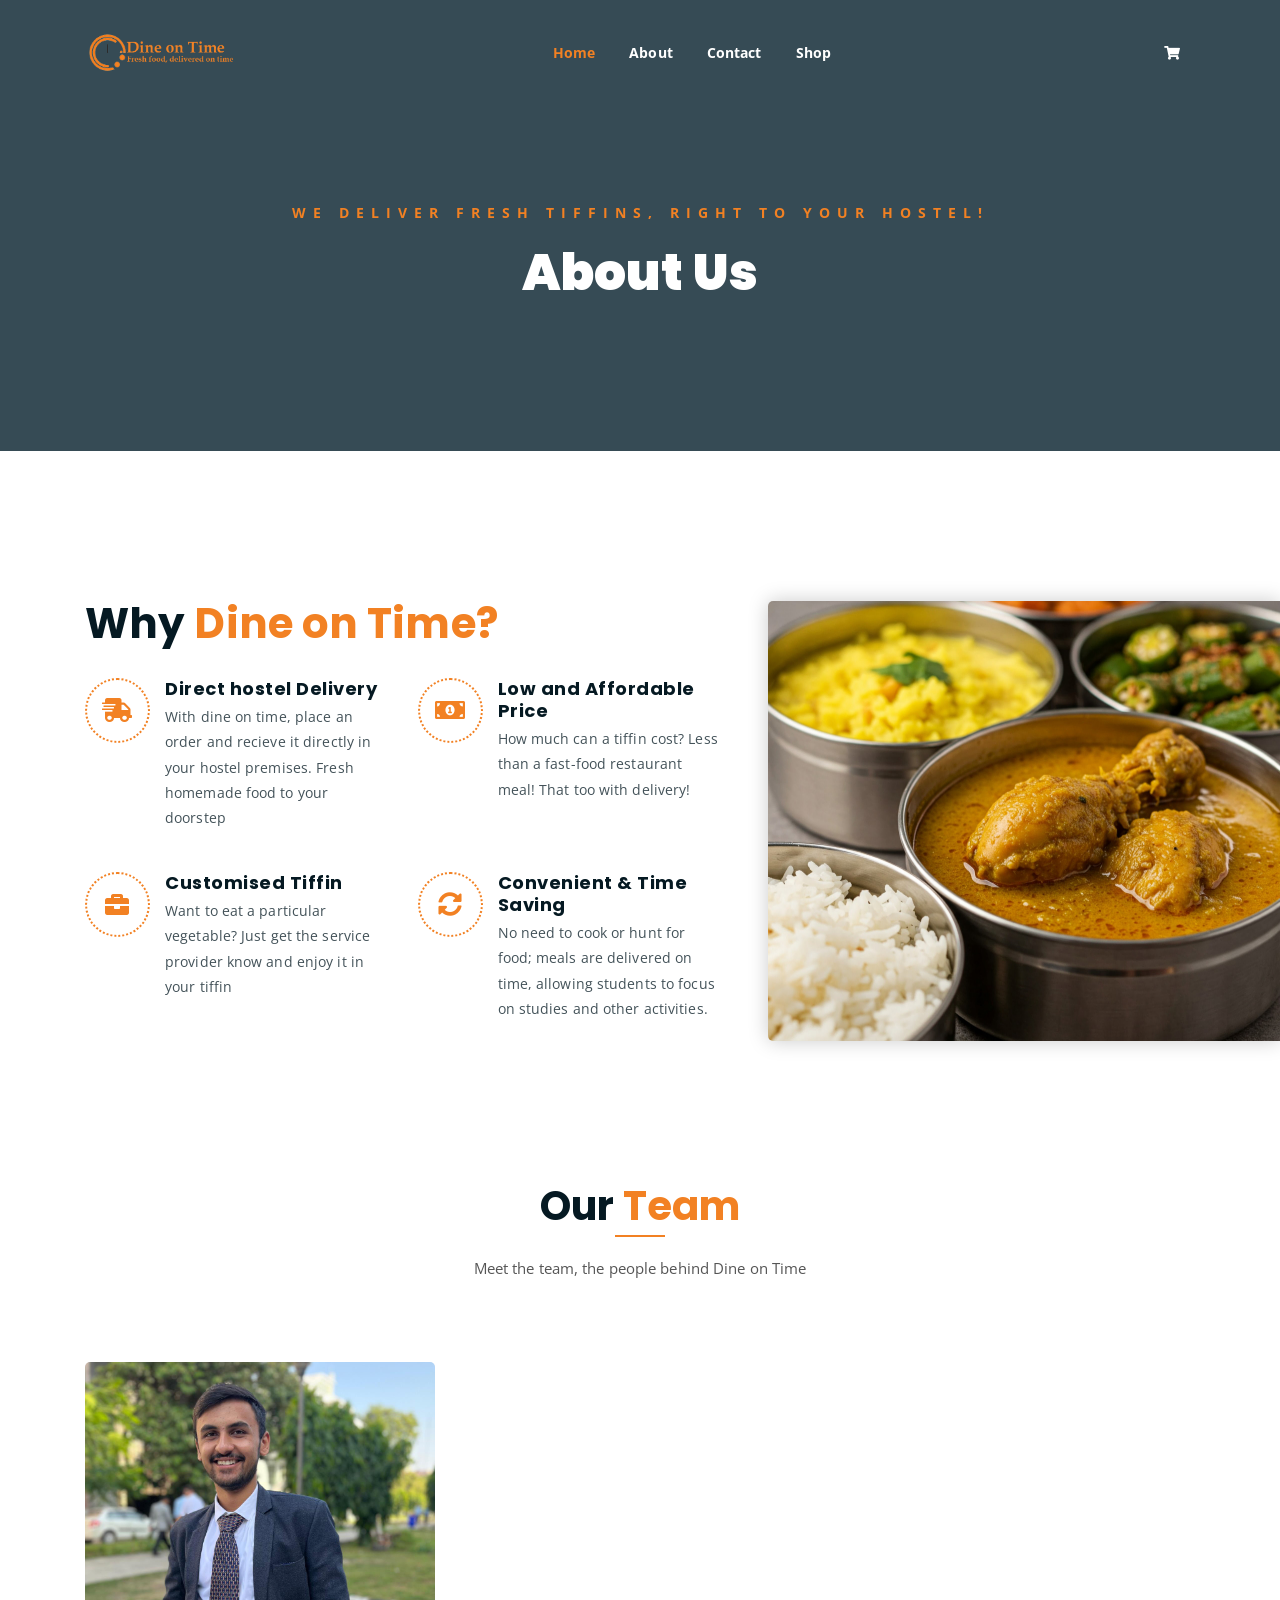
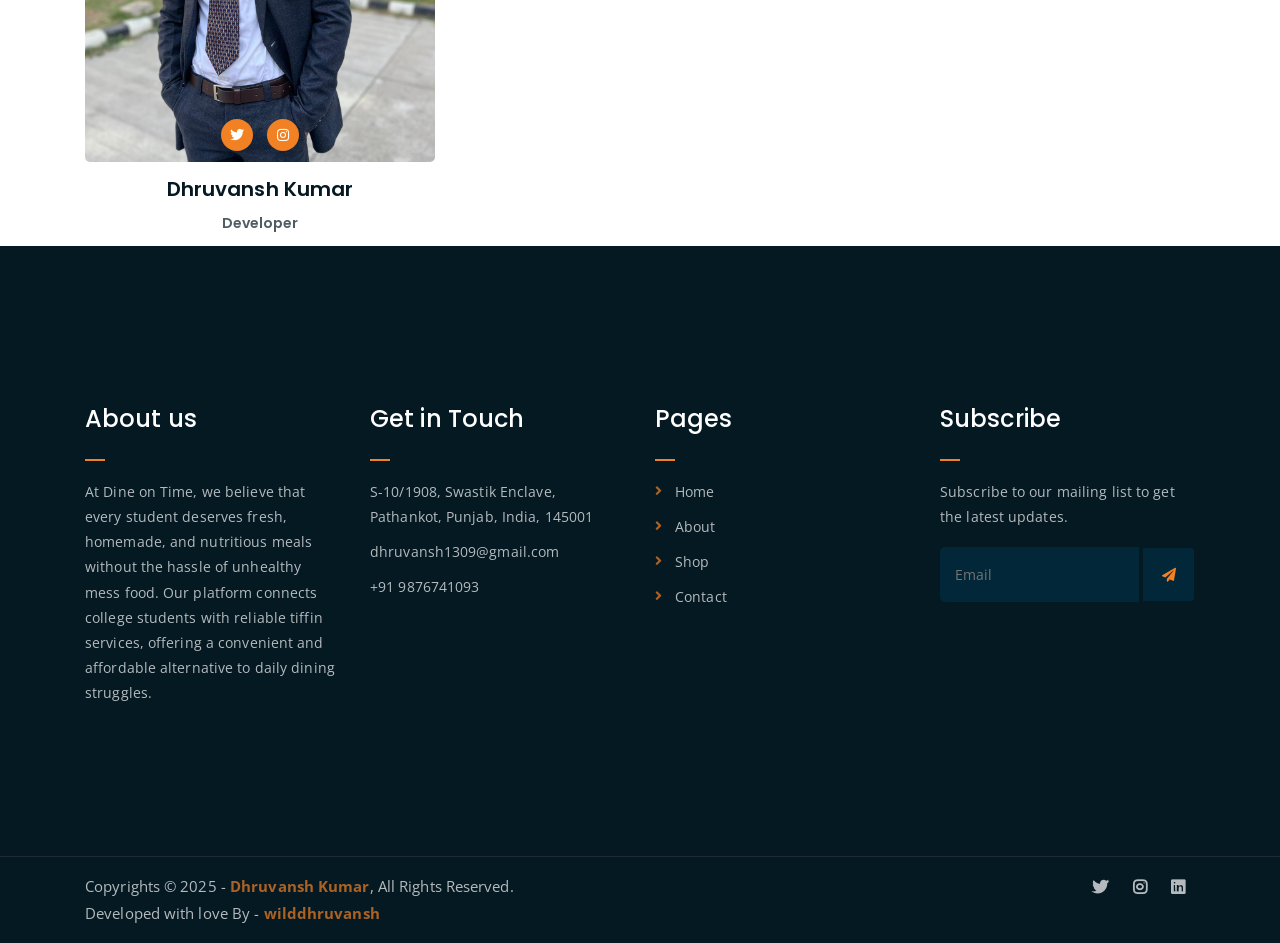
==== about.html @ bd5d07e8 "First commit" ====
<!DOCTYPE html>
<html lang="en">
<head>
	<meta charset="UTF-8">
	<meta http-equiv="X-UA-Compatible" content="IE=edge">
	<meta name="viewport" content="width=device-width, initial-scale=1">
	<meta name="description" content="Responsive Bootstrap4 Shop Template, Created by Imran Hossain from https://imransdesign.com/">

	<!-- title -->
	<title>About</title>

	<!-- favicon -->
	<link rel="shortcut icon" type="image/png" href="assets/img/LogoFavicon.png">
	<!-- google font -->
	<link href="https://fonts.googleapis.com/css?family=Open+Sans:300,400,700" rel="stylesheet">
	<link href="https://fonts.googleapis.com/css?family=Poppins:400,700&display=swap" rel="stylesheet">
	<!-- fontawesome -->
	<link rel="stylesheet" href="assets/css/all.min.css">
	<!-- bootstrap -->
	<link rel="stylesheet" href="assets/bootstrap/css/bootstrap.min.css">
	<!-- owl carousel -->
	<link rel="stylesheet" href="assets/css/owl.carousel.css">
	<!-- magnific popup -->
	<link rel="stylesheet" href="assets/css/magnific-popup.css">
	<!-- animate css -->
	<link rel="stylesheet" href="assets/css/animate.css">
	<!-- mean menu css -->
	<link rel="stylesheet" href="assets/css/meanmenu.min.css">
	<!-- main style -->
	<link rel="stylesheet" href="assets/css/main.css">
	<!-- responsive -->
	<link rel="stylesheet" href="assets/css/responsive.css">

</head>
<body>
	
	<!--PreLoader-->
    <div class="loader">
        <div class="loader-inner">
            <div class="circle"></div>
        </div>
    </div>
    <!--PreLoader Ends-->
	
	<!-- header -->
	<div class="top-header-area" id="sticker">
		<div class="container">
			<div class="row">
				<div class="col-lg-12 col-sm-12 text-center">
					<div class="main-menu-wrap">
						<!-- logo -->
						<div class="site-logo">
							<a href="index.html">
								<img src="assets/img/SmallLogo.png" alt="">
							</a>
						</div>
						<!-- logo -->

						<!-- menu start -->
						<nav class="main-menu">
							<ul>
								<li class="current-list-item"><a href="index.html">Home</a>
									<!-- <ul class="sub-menu">
										<li><a href="index.html">Static Home</a></li>
										<li><a href="index_2.html">Slider Home</a></li>
									</ul> -->
								</li>
								<li><a href="about.html">About</a></li>
								<!-- <li><a href="#">Pages</a>
									<ul class="sub-menu">
										<li><a href="404.html">404 page</a></li>
										<li><a href="about.html">About</a></li>
										<li><a href="cart.html">Cart</a></li>
										<li><a href="checkout.html">Check Out</a></li>
										<li><a href="contact.html">Contact</a></li>
										<li><a href="news.html">News</a></li>
										<li><a href="shop.html">Shop</a></li>
									</ul>
								</li> -->
								<!-- <li><a href="news.html">Services</a>
									<ul class="sub-menu">
										<li><a href="news.html">News</a></li>
										<li><a href="single-news.html">Single News</a></li>
									</ul>
								</li> -->
								<li><a href="contact.html">Contact</a></li>
								<li><a href="shop.html">Shop</a>
									<ul class="sub-menu">
										<li><a href="shop.html">Shop</a></li>
										<li><a href="checkout.html">Check Out</a></li>
										<li><a href="single-product.html">Single Product</a></li>
										<li><a href="cart.html">Cart</a></li>
									</ul>
								</li>
								<li>
									<div class="header-icons">
										<a class="shopping-cart" href="cart.html"><i class="fas fa-shopping-cart"></i></a>
										<!-- <a class="mobile-hide search-bar-icon" href="#"><i class="fas fa-search"></i></a> -->
									</div>
								</li>
							</ul>
						</nav>
						<!-- <a class="mobile-show search-bar-icon" href="#"><i class="fas fa-search"></i></a>
						<div class="mobile-menu"></div> -->
						<!-- menu end -->
					</div>
				</div>
			</div>
		</div>
	</div>
	<!-- end header -->
	
	<!-- search area -->
	<div class="search-area">
		<div class="container">
			<div class="row">
				<div class="col-lg-12">
					<span class="close-btn"><i class="fas fa-window-close"></i></span>
					<div class="search-bar">
						<div class="search-bar-tablecell">
							<h3>Search For:</h3>
							<input type="text" placeholder="Keywords">
							<button type="submit">Search <i class="fas fa-search"></i></button>
						</div>
					</div>
				</div>
			</div>
		</div>
	</div>
	<!-- end search area -->
	
	<!-- breadcrumb-section -->
	<div class="breadcrumb-section breadcrumb-bg">
		<div class="container">
			<div class="row">
				<div class="col-lg-8 offset-lg-2 text-center">
					<div class="breadcrumb-text">
						<p>We deliver fresh Tiffins, right to your hostel!</p>
						<h1>About Us</h1>
					</div>
				</div>
			</div>
		</div>
	</div>
	<!-- end breadcrumb section -->

	<!-- featured section -->
	<div class="feature-bg">
		<div class="container">
			<div class="row">
				<div class="col-lg-7">
					<div class="featured-text">
						<h2 class="pb-3">Why <span class="orange-text">Dine on Time?</span></h2>
						<div class="row">
							<div class="col-lg-6 col-md-6 mb-4 mb-md-5">
								<div class="list-box d-flex">
									<div class="list-icon">
										<i class="fas fa-shipping-fast"></i>
									</div>
									<div class="content">
										<h3>Direct hostel Delivery</h3>
										<p>With dine on time, place an order and recieve it directly in your hostel premises. Fresh homemade food to your doorstep</p>
									</div>
								</div>
							</div>
							<div class="col-lg-6 col-md-6 mb-5 mb-md-5">
								<div class="list-box d-flex">
									<div class="list-icon">
										<i class="fas fa-money-bill-alt"></i>
									</div>
									<div class="content">
										<h3>Low and Affordable Price</h3>
										<p>How much can a tiffin cost? Less than a fast-food restaurant meal! That too with delivery!</p>
									</div>
								</div>
							</div>
							<div class="col-lg-6 col-md-6 mb-5 mb-md-5">
								<div class="list-box d-flex">
									<div class="list-icon">
										<i class="fas fa-briefcase"></i>
									</div>
									<div class="content">
										<h3>Customised Tiffin</h3>
										<p>Want to eat a particular vegetable? Just get the service provider know and enjoy it in your tiffin</p>
									</div>
								</div>
							</div>
							<div class="col-lg-6 col-md-6">
								<div class="list-box d-flex">
									<div class="list-icon">
										<i class="fas fa-sync-alt"></i>
									</div>
									<div class="content">
										<h3>Convenient & Time Saving</h3>
										<p>No need to cook or hunt for food; meals are delivered on time, allowing students to focus on studies and other activities.</p>
									</div>
								</div>
							</div>
						</div>
					</div>
				</div>
			</div>
		</div>
	</div>
	<!-- end featured section -->

	<!-- shop banner -->
	<!-- <section class="shop-banner">
    	<div class="container">
        	<h3>December sale is on! <br> with big <span class="orange-text">Discount...</span></h3>
            <div class="sale-percent"><span>Sale! <br> Upto</span>50% <span>off</span></div>
            <a href="shop.html" class="cart-btn btn-lg">Shop Now</a>
        </div>
    </section> -->
	<!-- end shop banner -->

	<!-- team section -->
	<div class="mt-150">
		<div class="container">
			<div class="row">
				<div class="col-lg-8 offset-lg-2 text-center">
					<div class="section-title">
						<h3>Our <span class="orange-text">Team</span></h3>
						<p>Meet the team, the people behind Dine on Time</p>
					</div>
				</div>
			</div>
			<div class="row">
				<div class="col-lg-4 col-md-6">
					<div class="single-team-item">
						<div class="team-bg team-bg-1"></div>
						<h4>Dhruvansh Kumar <span>Developer</span></h4>
						<ul class="social-link-team">
							<!-- <li><a href="#" target="_blank"><i class="fab fa-facebook-f"></i></a></li> -->
							<li><a href="https://x.com/SurveyCorps09" target="_blank"><i class="fab fa-twitter"></i></a></li>
							<li><a href="https://www.instagram.com/dhruvansh._.k/" target="_blank"><i class="fab fa-instagram"></i></a></li>
						</ul>
					</div>
				</div>
				<!-- <div class="col-lg-4 col-md-6">
					<div class="single-team-item">
						<div class="team-bg team-bg-2"></div>
						<h4>Marry Doe <span>Farmer</span></h4>
						<ul class="social-link-team">
							<li><a href="#" target="_blank"><i class="fab fa-facebook-f"></i></a></li>
							<li><a href="#" target="_blank"><i class="fab fa-twitter"></i></a></li>
							<li><a href="#" target="_blank"><i class="fab fa-instagram"></i></a></li>
						</ul>
					</div>
				</div> -->
				<!-- <div class="col-lg-4 col-md-6 offset-md-3 offset-lg-0">
					<div class="single-team-item">
						<div class="team-bg team-bg-3"></div>
						<h4>Simon Joe <span>Farmer</span></h4>
						<ul class="social-link-team">
							<li><a href="#" target="_blank"><i class="fab fa-facebook-f"></i></a></li>
							<li><a href="#" target="_blank"><i class="fab fa-twitter"></i></a></li>
							<li><a href="#" target="_blank"><i class="fab fa-instagram"></i></a></li>
						</ul>
					</div>
				</div> -->
			</div>
		</div>
	</div>
	<!-- end team section -->

	<!-- testimonail-section -->
	<!-- <div class="testimonail-section mt-80 mb-150">
		<div class="container">
			<div class="row">
				<div class="col-lg-10 offset-lg-1 text-center">
					<div class="testimonial-sliders">
						<div class="single-testimonial-slider">
							<div class="client-avater">
								<img src="assets/img/avaters/avatar1.png" alt="">
							</div>
							<div class="client-meta">
								<h3>Saira Hakim <span>Local shop owner</span></h3>
								<p class="testimonial-body">
									" Sed ut perspiciatis unde omnis iste natus error veritatis et  quasi architecto beatae vitae dict eaque ipsa quae ab illo inventore Sed ut perspiciatis unde omnis iste natus error sit voluptatem accusantium "
								</p>
								<div class="last-icon">
									<i class="fas fa-quote-right"></i>
								</div>
							</div>
						</div>
						<div class="single-testimonial-slider">
							<div class="client-avater">
								<img src="assets/img/avaters/avatar2.png" alt="">
							</div>
							<div class="client-meta">
								<h3>David Niph <span>Local shop owner</span></h3>
								<p class="testimonial-body">
									" Sed ut perspiciatis unde omnis iste natus error veritatis et  quasi architecto beatae vitae dict eaque ipsa quae ab illo inventore Sed ut perspiciatis unde omnis iste natus error sit voluptatem accusantium "
								</p>
								<div class="last-icon">
									<i class="fas fa-quote-right"></i>
								</div>
							</div>
						</div>
						<div class="single-testimonial-slider">
							<div class="client-avater">
								<img src="assets/img/avaters/avatar3.png" alt="">
							</div>
							<div class="client-meta">
								<h3>Jacob Sikim <span>Local shop owner</span></h3>
								<p class="testimonial-body">
									" Sed ut perspiciatis unde omnis iste natus error veritatis et  quasi architecto beatae vitae dict eaque ipsa quae ab illo inventore Sed ut perspiciatis unde omnis iste natus error sit voluptatem accusantium "
								</p>
								<div class="last-icon">
									<i class="fas fa-quote-right"></i>
								</div>
							</div>
						</div>
					</div>
				</div>
			</div>
		</div>
	</div> -->
	<!-- end testimonail-section -->

	<!-- logo carousel -->
	<!-- <div class="logo-carousel-section">
		<div class="container">
			<div class="row">
				<div class="col-lg-12">
					<div class="logo-carousel-inner">
						<div class="single-logo-item">
							<img src="assets/img/company-logos/1.png" alt="">
						</div>
						<div class="single-logo-item">
							<img src="assets/img/company-logos/2.png" alt="">
						</div>
						<div class="single-logo-item">
							<img src="assets/img/company-logos/3.png" alt="">
						</div>
						<div class="single-logo-item">
							<img src="assets/img/company-logos/4.png" alt="">
						</div>
						<div class="single-logo-item">
							<img src="assets/img/company-logos/5.png" alt="">
						</div>
					</div>
				</div>
			</div>
		</div>
	</div> -->
	<!-- end logo carousel -->

	<!-- footer -->
	<div class="footer-area">
		<div class="container">
			<div class="row">
				<div class="col-lg-3 col-md-6">
					<div class="footer-box about-widget">
						<h2 class="widget-title">About us</h2>
						<p>At Dine on Time, we believe that every student deserves fresh, homemade, and nutritious meals without the hassle of unhealthy mess food. Our platform connects college students with reliable tiffin services, offering a convenient and affordable alternative to daily dining struggles.</p>
					</div>
				</div>
				<div class="col-lg-3 col-md-6">
					<div class="footer-box get-in-touch">
						<h2 class="widget-title">Get in Touch</h2>
						<ul>
							<li>S-10/1908, Swastik Enclave, Pathankot, Punjab, India, 145001</li>
							<li>dhruvansh1309@gmail.com</li>
							<li>+91 9876741093</li>
						</ul>
					</div>
				</div>
				<div class="col-lg-3 col-md-6">
					<div class="footer-box pages">
						<h2 class="widget-title">Pages</h2>
						<ul>
							<li><a href="index.html">Home</a></li>
							<li><a href="about.html">About</a></li>
							<li><a href="shop.html">Shop</a></li>
							<li><a href="contact.html">Contact</a></li>
						</ul>
					</div>
				</div>
				<div class="col-lg-3 col-md-6">
					<div class="footer-box subscribe">
						<h2 class="widget-title">Subscribe</h2>
						<p>Subscribe to our mailing list to get the latest updates.</p>
						<form action="index.html">
							<input type="email" placeholder="Email">
							<button type="submit"><i class="fas fa-paper-plane"></i></button>
						</form>
					</div>
				</div>
			</div>
		</div>
	</div>
	<!-- end footer -->
	
	<!-- copyright -->
	<div class="copyright">
		<div class="container">
			<div class="row">
				<div class="col-lg-6 col-md-12">
					<p>Copyrights &copy; 2025 - <a href="https://www.instagram.com/dhruvansh._.k/">Dhruvansh Kumar</a>,  All Rights Reserved.<br>
						Developed with love By - <a href="https://www.instagram.com/dhruvansh._.k/">wilddhruvansh</a>
					</p>
				</div>
				<div class="col-lg-6 text-right col-md-12">
					<div class="social-icons">
						<ul>
							<li><a href="https://x.com/SurveyCorps09" target="_blank"><i class="fab fa-twitter"></i></a></li>
							<li><a href="https://www.instagram.com/dhruvansh._.k/" target="_blank"><i class="fab fa-instagram"></i></a></li>
							<li><a href="https://www.linkedin.com/in/dhruvansh-kumar/" target="_blank"><i class="fab fa-linkedin"></i></a></li>
						</ul>
					</div>
				</div>
			</div>
		</div>
	</div>
	<!-- end copyright -->
	
	<!-- jquery -->
	<script src="assets/js/jquery-1.11.3.min.js"></script>
	<!-- bootstrap -->
	<script src="assets/bootstrap/js/bootstrap.min.js"></script>
	<!-- count down -->
	<script src="assets/js/jquery.countdown.js"></script>
	<!-- isotope -->
	<script src="assets/js/jquery.isotope-3.0.6.min.js"></script>
	<!-- waypoints -->
	<script src="assets/js/waypoints.js"></script>
	<!-- owl carousel -->
	<script src="assets/js/owl.carousel.min.js"></script>
	<!-- magnific popup -->
	<script src="assets/js/jquery.magnific-popup.min.js"></script>
	<!-- mean menu -->
	<script src="assets/js/jquery.meanmenu.min.js"></script>
	<!-- sticker js -->
	<script src="assets/js/sticker.js"></script>
	<!-- main js -->
	<script src="assets/js/main.js"></script>

</body>
</html>
---- assets/css/all.min.css ----
.fa,.fab,.fal,.far,.fas{-moz-osx-font-smoothing:grayscale;-webkit-font-smoothing:antialiased;display:inline-block;font-style:normal;font-variant:normal;text-rendering:auto;line-height:1}.fa-lg{font-size:1.33333em;line-height:.75em;vertical-align:-.0667em}.fa-xs{font-size:.75em}.fa-sm{font-size:.875em}.fa-1x{font-size:1em}.fa-2x{font-size:2em}.fa-3x{font-size:3em}.fa-4x{font-size:4em}.fa-5x{font-size:5em}.fa-6x{font-size:6em}.fa-7x{font-size:7em}.fa-8x{font-size:8em}.fa-9x{font-size:9em}.fa-10x{font-size:10em}.fa-fw{text-align:center;width:1.25em}.fa-ul{list-style-type:none;margin-left:2.5em;padding-left:0}.fa-ul>li{position:relative}.fa-li{left:-2em;position:absolute;text-align:center;width:2em;line-height:inherit}.fa-border{border:.08em solid #eee;border-radius:.1em;padding:.2em .25em .15em}.fa-pull-left{float:left}.fa-pull-right{float:right}.fa.fa-pull-left,.fab.fa-pull-left,.fal.fa-pull-left,.far.fa-pull-left,.fas.fa-pull-left{margin-right:.3em}.fa.fa-pull-right,.fab.fa-pull-right,.fal.fa-pull-right,.far.fa-pull-right,.fas.fa-pull-right{margin-left:.3em}.fa-spin{animation:fa-spin 2s infinite linear}.fa-pulse{animation:fa-spin 1s infinite steps(8)}@keyframes fa-spin{0%{transform:rotate(0deg)}to{transform:rotate(1turn)}}.fa-rotate-90{-ms-filter:"progid:DXImageTransform.Microsoft.BasicImage(rotation=1)";transform:rotate(90deg)}.fa-rotate-180{-ms-filter:"progid:DXImageTransform.Microsoft.BasicImage(rotation=2)";transform:rotate(180deg)}.fa-rotate-270{-ms-filter:"progid:DXImageTransform.Microsoft.BasicImage(rotation=3)";transform:rotate(270deg)}.fa-flip-horizontal{-ms-filter:"progid:DXImageTransform.Microsoft.BasicImage(rotation=0, mirror=1)";transform:scaleX(-1)}.fa-flip-vertical{transform:scaleY(-1)}.fa-flip-horizontal.fa-flip-vertical,.fa-flip-vertical{-ms-filter:"progid:DXImageTransform.Microsoft.BasicImage(rotation=2, mirror=1)"}.fa-flip-horizontal.fa-flip-vertical{transform:scale(-1)}:root .fa-flip-horizontal,:root .fa-flip-vertical,:root .fa-rotate-90,:root .fa-rotate-180,:root .fa-rotate-270{filter:none}.fa-stack{display:inline-block;height:2em;line-height:2em;position:relative;vertical-align:middle;width:2.5em}.fa-stack-1x,.fa-stack-2x{left:0;position:absolute;text-align:center;width:100%}.fa-stack-1x{line-height:inherit}.fa-stack-2x{font-size:2em}.fa-inverse{color:#fff}.fa-500px:before{content:"\f26e"}.fa-accessible-icon:before{content:"\f368"}.fa-accusoft:before{content:"\f369"}.fa-acquisitions-incorporated:before{content:"\f6af"}.fa-ad:before{content:"\f641"}.fa-address-book:before{content:"\f2b9"}.fa-address-card:before{content:"\f2bb"}.fa-adjust:before{content:"\f042"}.fa-adn:before{content:"\f170"}.fa-adobe:before{content:"\f778"}.fa-adversal:before{content:"\f36a"}.fa-affiliatetheme:before{content:"\f36b"}.fa-air-freshener:before{content:"\f5d0"}.fa-algolia:before{content:"\f36c"}.fa-align-center:before{content:"\f037"}.fa-align-justify:before{content:"\f039"}.fa-align-left:before{content:"\f036"}.fa-align-right:before{content:"\f038"}.fa-alipay:before{content:"\f642"}.fa-allergies:before{content:"\f461"}.fa-amazon:before{content:"\f270"}.fa-amazon-pay:before{content:"\f42c"}.fa-ambulance:before{content:"\f0f9"}.fa-american-sign-language-interpreting:before{content:"\f2a3"}.fa-amilia:before{content:"\f36d"}.fa-anchor:before{content:"\f13d"}.fa-android:before{content:"\f17b"}.fa-angellist:before{content:"\f209"}.fa-angle-double-down:before{content:"\f103"}.fa-angle-double-left:before{content:"\f100"}.fa-angle-double-right:before{content:"\f101"}.fa-angle-double-up:before{content:"\f102"}.fa-angle-down:before{content:"\f107"}.fa-angle-left:before{content:"\f104"}.fa-angle-right:before{content:"\f105"}.fa-angle-up:before{content:"\f106"}.fa-angry:before{content:"\f556"}.fa-angrycreative:before{content:"\f36e"}.fa-angular:before{content:"\f420"}.fa-ankh:before{content:"\f644"}.fa-app-store:before{content:"\f36f"}.fa-app-store-ios:before{content:"\f370"}.fa-apper:before{content:"\f371"}.fa-apple:before{content:"\f179"}.fa-apple-alt:before{content:"\f5d1"}.fa-apple-pay:before{content:"\f415"}.fa-archive:before{content:"\f187"}.fa-archway:before{content:"\f557"}.fa-arrow-alt-circle-down:before{content:"\f358"}.fa-arrow-alt-circle-left:before{content:"\f359"}.fa-arrow-alt-circle-right:before{content:"\f35a"}.fa-arrow-alt-circle-up:before{content:"\f35b"}.fa-arrow-circle-down:before{content:"\f0ab"}.fa-arrow-circle-left:before{content:"\f0a8"}.fa-arrow-circle-right:before{content:"\f0a9"}.fa-arrow-circle-up:before{content:"\f0aa"}.fa-arrow-down:before{content:"\f063"}.fa-arrow-left:before{content:"\f060"}.fa-arrow-right:before{content:"\f061"}.fa-arrow-up:before{content:"\f062"}.fa-arrows-alt:before{content:"\f0b2"}.fa-arrows-alt-h:before{content:"\f337"}.fa-arrows-alt-v:before{content:"\f338"}.fa-artstation:before{content:"\f77a"}.fa-assistive-listening-systems:before{content:"\f2a2"}.fa-asterisk:before{content:"\f069"}.fa-asymmetrik:before{content:"\f372"}.fa-at:before{content:"\f1fa"}.fa-atlas:before{content:"\f558"}.fa-atlassian:before{content:"\f77b"}.fa-atom:before{content:"\f5d2"}.fa-audible:before{content:"\f373"}.fa-audio-description:before{content:"\f29e"}.fa-autoprefixer:before{content:"\f41c"}.fa-avianex:before{content:"\f374"}.fa-aviato:before{content:"\f421"}.fa-award:before{content:"\f559"}.fa-aws:before{content:"\f375"}.fa-baby:before{content:"\f77c"}.fa-baby-carriage:before{content:"\f77d"}.fa-backspace:before{content:"\f55a"}.fa-backward:before{content:"\f04a"}.fa-balance-scale:before{content:"\f24e"}.fa-ban:before{content:"\f05e"}.fa-band-aid:before{content:"\f462"}.fa-bandcamp:before{content:"\f2d5"}.fa-barcode:before{content:"\f02a"}.fa-bars:before{content:"\f0c9"}.fa-baseball-ball:before{content:"\f433"}.fa-basketball-ball:before{content:"\f434"}.fa-bath:before{content:"\f2cd"}.fa-battery-empty:before{content:"\f244"}.fa-battery-full:before{content:"\f240"}.fa-battery-half:before{content:"\f242"}.fa-battery-quarter:before{content:"\f243"}.fa-battery-three-quarters:before{content:"\f241"}.fa-bed:before{content:"\f236"}.fa-beer:before{content:"\f0fc"}.fa-behance:before{content:"\f1b4"}.fa-behance-square:before{content:"\f1b5"}.fa-bell:before{content:"\f0f3"}.fa-bell-slash:before{content:"\f1f6"}.fa-bezier-curve:before{content:"\f55b"}.fa-bible:before{content:"\f647"}.fa-bicycle:before{content:"\f206"}.fa-bimobject:before{content:"\f378"}.fa-binoculars:before{content:"\f1e5"}.fa-biohazard:before{content:"\f780"}.fa-birthday-cake:before{content:"\f1fd"}.fa-bitbucket:before{content:"\f171"}.fa-bitcoin:before{content:"\f379"}.fa-bity:before{content:"\f37a"}.fa-black-tie:before{content:"\f27e"}.fa-blackberry:before{content:"\f37b"}.fa-blender:before{content:"\f517"}.fa-blender-phone:before{content:"\f6b6"}.fa-blind:before{content:"\f29d"}.fa-blog:before{content:"\f781"}.fa-blogger:before{content:"\f37c"}.fa-blogger-b:before{content:"\f37d"}.fa-bluetooth:before{content:"\f293"}.fa-bluetooth-b:before{content:"\f294"}.fa-bold:before{content:"\f032"}.fa-bolt:before{content:"\f0e7"}.fa-bomb:before{content:"\f1e2"}.fa-bone:before{content:"\f5d7"}.fa-bong:before{content:"\f55c"}.fa-book:before{content:"\f02d"}.fa-book-dead:before{content:"\f6b7"}.fa-book-open:before{content:"\f518"}.fa-book-reader:before{content:"\f5da"}.fa-bookmark:before{content:"\f02e"}.fa-bowling-ball:before{content:"\f436"}.fa-box:before{content:"\f466"}.fa-box-open:before{content:"\f49e"}.fa-boxes:before{content:"\f468"}.fa-braille:before{content:"\f2a1"}.fa-brain:before{content:"\f5dc"}.fa-briefcase:before{content:"\f0b1"}.fa-briefcase-medical:before{content:"\f469"}.fa-broadcast-tower:before{content:"\f519"}.fa-broom:before{content:"\f51a"}.fa-brush:before{content:"\f55d"}.fa-btc:before{content:"\f15a"}.fa-bug:before{content:"\f188"}.fa-building:before{content:"\f1ad"}.fa-bullhorn:before{content:"\f0a1"}.fa-bullseye:before{content:"\f140"}.fa-burn:before{content:"\f46a"}.fa-buromobelexperte:before{content:"\f37f"}.fa-bus:before{content:"\f207"}.fa-bus-alt:before{content:"\f55e"}.fa-business-time:before{content:"\f64a"}.fa-buysellads:before{content:"\f20d"}.fa-calculator:before{content:"\f1ec"}.fa-calendar:before{content:"\f133"}.fa-calendar-alt:before{content:"\f073"}.fa-calendar-check:before{content:"\f274"}.fa-calendar-day:before{content:"\f783"}.fa-calendar-minus:before{content:"\f272"}.fa-calendar-plus:before{content:"\f271"}.fa-calendar-times:before{content:"\f273"}.fa-calendar-week:before{content:"\f784"}.fa-camera:before{content:"\f030"}.fa-camera-retro:before{content:"\f083"}.fa-campground:before{content:"\f6bb"}.fa-canadian-maple-leaf:before{content:"\f785"}.fa-candy-cane:before{content:"\f786"}.fa-cannabis:before{content:"\f55f"}.fa-capsules:before{content:"\f46b"}.fa-car:before{content:"\f1b9"}.fa-car-alt:before{content:"\f5de"}.fa-car-battery:before{content:"\f5df"}.fa-car-crash:before{content:"\f5e1"}.fa-car-side:before{content:"\f5e4"}.fa-caret-down:before{content:"\f0d7"}.fa-caret-left:before{content:"\f0d9"}.fa-caret-right:before{content:"\f0da"}.fa-caret-square-down:before{content:"\f150"}.fa-caret-square-left:before{content:"\f191"}.fa-caret-square-right:before{content:"\f152"}.fa-caret-square-up:before{content:"\f151"}.fa-caret-up:before{content:"\f0d8"}.fa-carrot:before{content:"\f787"}.fa-cart-arrow-down:before{content:"\f218"}.fa-cart-plus:before{content:"\f217"}.fa-cash-register:before{content:"\f788"}.fa-cat:before{content:"\f6be"}.fa-cc-amazon-pay:before{content:"\f42d"}.fa-cc-amex:before{content:"\f1f3"}.fa-cc-apple-pay:before{content:"\f416"}.fa-cc-diners-club:before{content:"\f24c"}.fa-cc-discover:before{content:"\f1f2"}.fa-cc-jcb:before{content:"\f24b"}.fa-cc-mastercard:before{content:"\f1f1"}.fa-cc-paypal:before{content:"\f1f4"}.fa-cc-stripe:before{content:"\f1f5"}.fa-cc-visa:before{content:"\f1f0"}.fa-centercode:before{content:"\f380"}.fa-centos:before{content:"\f789"}.fa-certificate:before{content:"\f0a3"}.fa-chair:before{content:"\f6c0"}.fa-chalkboard:before{content:"\f51b"}.fa-chalkboard-teacher:before{content:"\f51c"}.fa-charging-station:before{content:"\f5e7"}.fa-chart-area:before{content:"\f1fe"}.fa-chart-bar:before{content:"\f080"}.fa-chart-line:before{content:"\f201"}.fa-chart-pie:before{content:"\f200"}.fa-check:before{content:"\f00c"}.fa-check-circle:before{content:"\f058"}.fa-check-double:before{content:"\f560"}.fa-check-square:before{content:"\f14a"}.fa-chess:before{content:"\f439"}.fa-chess-bishop:before{content:"\f43a"}.fa-chess-board:before{content:"\f43c"}.fa-chess-king:before{content:"\f43f"}.fa-chess-knight:before{content:"\f441"}.fa-chess-pawn:before{content:"\f443"}.fa-chess-queen:before{content:"\f445"}.fa-chess-rook:before{content:"\f447"}.fa-chevron-circle-down:before{content:"\f13a"}.fa-chevron-circle-left:before{content:"\f137"}.fa-chevron-circle-right:before{content:"\f138"}.fa-chevron-circle-up:before{content:"\f139"}.fa-chevron-down:before{content:"\f078"}.fa-chevron-left:before{content:"\f053"}.fa-chevron-right:before{content:"\f054"}.fa-chevron-up:before{content:"\f077"}.fa-child:before{content:"\f1ae"}.fa-chrome:before{content:"\f268"}.fa-church:before{content:"\f51d"}.fa-circle:before{content:"\f111"}.fa-circle-notch:before{content:"\f1ce"}.fa-city:before{content:"\f64f"}.fa-clipboard:before{content:"\f328"}.fa-clipboard-check:before{content:"\f46c"}.fa-clipboard-list:before{content:"\f46d"}.fa-clock:before{content:"\f017"}.fa-clone:before{content:"\f24d"}.fa-closed-captioning:before{content:"\f20a"}.fa-cloud:before{content:"\f0c2"}.fa-cloud-download-alt:before{content:"\f381"}.fa-cloud-meatball:before{content:"\f73b"}.fa-cloud-moon:before{content:"\f6c3"}.fa-cloud-moon-rain:before{content:"\f73c"}.fa-cloud-rain:before{content:"\f73d"}.fa-cloud-showers-heavy:before{content:"\f740"}.fa-cloud-sun:before{content:"\f6c4"}.fa-cloud-sun-rain:before{content:"\f743"}.fa-cloud-upload-alt:before{content:"\f382"}.fa-cloudscale:before{content:"\f383"}.fa-cloudsmith:before{content:"\f384"}.fa-cloudversify:before{content:"\f385"}.fa-cocktail:before{content:"\f561"}.fa-code:before{content:"\f121"}.fa-code-branch:before{content:"\f126"}.fa-codepen:before{content:"\f1cb"}.fa-codiepie:before{content:"\f284"}.fa-coffee:before{content:"\f0f4"}.fa-cog:before{content:"\f013"}.fa-cogs:before{content:"\f085"}.fa-coins:before{content:"\f51e"}.fa-columns:before{content:"\f0db"}.fa-comment:before{content:"\f075"}.fa-comment-alt:before{content:"\f27a"}.fa-comment-dollar:before{content:"\f651"}.fa-comment-dots:before{content:"\f4ad"}.fa-comment-slash:before{content:"\f4b3"}.fa-comments:before{content:"\f086"}.fa-comments-dollar:before{content:"\f653"}.fa-compact-disc:before{content:"\f51f"}.fa-compass:before{content:"\f14e"}.fa-compress:before{content:"\f066"}.fa-compress-arrows-alt:before{content:"\f78c"}.fa-concierge-bell:before{content:"\f562"}.fa-confluence:before{content:"\f78d"}.fa-connectdevelop:before{content:"\f20e"}.fa-contao:before{content:"\f26d"}.fa-cookie:before{content:"\f563"}.fa-cookie-bite:before{content:"\f564"}.fa-copy:before{content:"\f0c5"}.fa-copyright:before{content:"\f1f9"}.fa-couch:before{content:"\f4b8"}.fa-cpanel:before{content:"\f388"}.fa-creative-commons:before{content:"\f25e"}.fa-creative-commons-by:before{content:"\f4e7"}.fa-creative-commons-nc:before{content:"\f4e8"}.fa-creative-commons-nc-eu:before{content:"\f4e9"}.fa-creative-commons-nc-jp:before{content:"\f4ea"}.fa-creative-commons-nd:before{content:"\f4eb"}.fa-creative-commons-pd:before{content:"\f4ec"}.fa-creative-commons-pd-alt:before{content:"\f4ed"}.fa-creative-commons-remix:before{content:"\f4ee"}.fa-creative-commons-sa:before{content:"\f4ef"}.fa-creative-commons-sampling:before{content:"\f4f0"}.fa-creative-commons-sampling-plus:before{content:"\f4f1"}.fa-creative-commons-share:before{content:"\f4f2"}.fa-creative-commons-zero:before{content:"\f4f3"}.fa-credit-card:before{content:"\f09d"}.fa-critical-role:before{content:"\f6c9"}.fa-crop:before{content:"\f125"}.fa-crop-alt:before{content:"\f565"}.fa-cross:before{content:"\f654"}.fa-crosshairs:before{content:"\f05b"}.fa-crow:before{content:"\f520"}.fa-crown:before{content:"\f521"}.fa-css3:before{content:"\f13c"}.fa-css3-alt:before{content:"\f38b"}.fa-cube:before{content:"\f1b2"}.fa-cubes:before{content:"\f1b3"}.fa-cut:before{content:"\f0c4"}.fa-cuttlefish:before{content:"\f38c"}.fa-d-and-d:before{content:"\f38d"}.fa-d-and-d-beyond:before{content:"\f6ca"}.fa-dashcube:before{content:"\f210"}.fa-database:before{content:"\f1c0"}.fa-deaf:before{content:"\f2a4"}.fa-delicious:before{content:"\f1a5"}.fa-democrat:before{content:"\f747"}.fa-deploydog:before{content:"\f38e"}.fa-deskpro:before{content:"\f38f"}.fa-desktop:before{content:"\f108"}.fa-dev:before{content:"\f6cc"}.fa-deviantart:before{content:"\f1bd"}.fa-dharmachakra:before{content:"\f655"}.fa-dhl:before{content:"\f790"}.fa-diagnoses:before{content:"\f470"}.fa-diaspora:before{content:"\f791"}.fa-dice:before{content:"\f522"}.fa-dice-d20:before{content:"\f6cf"}.fa-dice-d6:before{content:"\f6d1"}.fa-dice-five:before{content:"\f523"}.fa-dice-four:before{content:"\f524"}.fa-dice-one:before{content:"\f525"}.fa-dice-six:before{content:"\f526"}.fa-dice-three:before{content:"\f527"}.fa-dice-two:before{content:"\f528"}.fa-digg:before{content:"\f1a6"}.fa-digital-ocean:before{content:"\f391"}.fa-digital-tachograph:before{content:"\f566"}.fa-directions:before{content:"\f5eb"}.fa-discord:before{content:"\f392"}.fa-discourse:before{content:"\f393"}.fa-divide:before{content:"\f529"}.fa-dizzy:before{content:"\f567"}.fa-dna:before{content:"\f471"}.fa-dochub:before{content:"\f394"}.fa-docker:before{content:"\f395"}.fa-dog:before{content:"\f6d3"}.fa-dollar-sign:before{content:"\f155"}.fa-dolly:before{content:"\f472"}.fa-dolly-flatbed:before{content:"\f474"}.fa-donate:before{content:"\f4b9"}.fa-door-closed:before{content:"\f52a"}.fa-door-open:before{content:"\f52b"}.fa-dot-circle:before{content:"\f192"}.fa-dove:before{content:"\f4ba"}.fa-download:before{content:"\f019"}.fa-draft2digital:before{content:"\f396"}.fa-drafting-compass:before{content:"\f568"}.fa-dragon:before{content:"\f6d5"}.fa-draw-polygon:before{content:"\f5ee"}.fa-dribbble:before{content:"\f17d"}.fa-dribbble-square:before{content:"\f397"}.fa-dropbox:before{content:"\f16b"}.fa-drum:before{content:"\f569"}.fa-drum-steelpan:before{content:"\f56a"}.fa-drumstick-bite:before{content:"\f6d7"}.fa-drupal:before{content:"\f1a9"}.fa-dumbbell:before{content:"\f44b"}.fa-dumpster:before{content:"\f793"}.fa-dumpster-fire:before{content:"\f794"}.fa-dungeon:before{content:"\f6d9"}.fa-dyalog:before{content:"\f399"}.fa-earlybirds:before{content:"\f39a"}.fa-ebay:before{content:"\f4f4"}.fa-edge:before{content:"\f282"}.fa-edit:before{content:"\f044"}.fa-eject:before{content:"\f052"}.fa-elementor:before{content:"\f430"}.fa-ellipsis-h:before{content:"\f141"}.fa-ellipsis-v:before{content:"\f142"}.fa-ello:before{content:"\f5f1"}.fa-ember:before{content:"\f423"}.fa-empire:before{content:"\f1d1"}.fa-envelope:before{content:"\f0e0"}.fa-envelope-open:before{content:"\f2b6"}.fa-envelope-open-text:before{content:"\f658"}.fa-envelope-square:before{content:"\f199"}.fa-envira:before{content:"\f299"}.fa-equals:before{content:"\f52c"}.fa-eraser:before{content:"\f12d"}.fa-erlang:before{content:"\f39d"}.fa-ethereum:before{content:"\f42e"}.fa-ethernet:before{content:"\f796"}.fa-etsy:before{content:"\f2d7"}.fa-euro-sign:before{content:"\f153"}.fa-exchange-alt:before{content:"\f362"}.fa-exclamation:before{content:"\f12a"}.fa-exclamation-circle:before{content:"\f06a"}.fa-exclamation-triangle:before{content:"\f071"}.fa-expand:before{content:"\f065"}.fa-expand-arrows-alt:before{content:"\f31e"}.fa-expeditedssl:before{content:"\f23e"}.fa-external-link-alt:before{content:"\f35d"}.fa-external-link-square-alt:before{content:"\f360"}.fa-eye:before{content:"\f06e"}.fa-eye-dropper:before{content:"\f1fb"}.fa-eye-slash:before{content:"\f070"}.fa-facebook:before{content:"\f09a"}.fa-facebook-f:before{content:"\f39e"}.fa-facebook-messenger:before{content:"\f39f"}.fa-facebook-square:before{content:"\f082"}.fa-fantasy-flight-games:before{content:"\f6dc"}.fa-fast-backward:before{content:"\f049"}.fa-fast-forward:before{content:"\f050"}.fa-fax:before{content:"\f1ac"}.fa-feather:before{content:"\f52d"}.fa-feather-alt:before{content:"\f56b"}.fa-fedex:before{content:"\f797"}.fa-fedora:before{content:"\f798"}.fa-female:before{content:"\f182"}.fa-fighter-jet:before{content:"\f0fb"}.fa-figma:before{content:"\f799"}.fa-file:before{content:"\f15b"}.fa-file-alt:before{content:"\f15c"}.fa-file-archive:before{content:"\f1c6"}.fa-file-audio:before{content:"\f1c7"}.fa-file-code:before{content:"\f1c9"}.fa-file-contract:before{content:"\f56c"}.fa-file-csv:before{content:"\f6dd"}.fa-file-download:before{content:"\f56d"}.fa-file-excel:before{content:"\f1c3"}.fa-file-export:before{content:"\f56e"}.fa-file-image:before{content:"\f1c5"}.fa-file-import:before{content:"\f56f"}.fa-file-invoice:before{content:"\f570"}.fa-file-invoice-dollar:before{content:"\f571"}.fa-file-medical:before{content:"\f477"}.fa-file-medical-alt:before{content:"\f478"}.fa-file-pdf:before{content:"\f1c1"}.fa-file-powerpoint:before{content:"\f1c4"}.fa-file-prescription:before{content:"\f572"}.fa-file-signature:before{content:"\f573"}.fa-file-upload:before{content:"\f574"}.fa-file-video:before{content:"\f1c8"}.fa-file-word:before{content:"\f1c2"}.fa-fill:before{content:"\f575"}.fa-fill-drip:before{content:"\f576"}.fa-film:before{content:"\f008"}.fa-filter:before{content:"\f0b0"}.fa-fingerprint:before{content:"\f577"}.fa-fire:before{content:"\f06d"}.fa-fire-alt:before{content:"\f7e4"}.fa-fire-extinguisher:before{content:"\f134"}.fa-firefox:before{content:"\f269"}.fa-first-aid:before{content:"\f479"}.fa-first-order:before{content:"\f2b0"}.fa-first-order-alt:before{content:"\f50a"}.fa-firstdraft:before{content:"\f3a1"}.fa-fish:before{content:"\f578"}.fa-fist-raised:before{content:"\f6de"}.fa-flag:before{content:"\f024"}.fa-flag-checkered:before{content:"\f11e"}.fa-flag-usa:before{content:"\f74d"}.fa-flask:before{content:"\f0c3"}.fa-flickr:before{content:"\f16e"}.fa-flipboard:before{content:"\f44d"}.fa-flushed:before{content:"\f579"}.fa-fly:before{content:"\f417"}.fa-folder:before{content:"\f07b"}.fa-folder-minus:before{content:"\f65d"}.fa-folder-open:before{content:"\f07c"}.fa-folder-plus:before{content:"\f65e"}.fa-font:before{content:"\f031"}.fa-font-awesome:before{content:"\f2b4"}.fa-font-awesome-alt:before{content:"\f35c"}.fa-font-awesome-flag:before{content:"\f425"}.fa-font-awesome-logo-full:before{content:"\f4e6"}.fa-fonticons:before{content:"\f280"}.fa-fonticons-fi:before{content:"\f3a2"}.fa-football-ball:before{content:"\f44e"}.fa-fort-awesome:before{content:"\f286"}.fa-fort-awesome-alt:before{content:"\f3a3"}.fa-forumbee:before{content:"\f211"}.fa-forward:before{content:"\f04e"}.fa-foursquare:before{content:"\f180"}.fa-free-code-camp:before{content:"\f2c5"}.fa-freebsd:before{content:"\f3a4"}.fa-frog:before{content:"\f52e"}.fa-frown:before{content:"\f119"}.fa-frown-open:before{content:"\f57a"}.fa-fulcrum:before{content:"\f50b"}.fa-funnel-dollar:before{content:"\f662"}.fa-futbol:before{content:"\f1e3"}.fa-galactic-republic:before{content:"\f50c"}.fa-galactic-senate:before{content:"\f50d"}.fa-gamepad:before{content:"\f11b"}.fa-gas-pump:before{content:"\f52f"}.fa-gavel:before{content:"\f0e3"}.fa-gem:before{content:"\f3a5"}.fa-genderless:before{content:"\f22d"}.fa-get-pocket:before{content:"\f265"}.fa-gg:before{content:"\f260"}.fa-gg-circle:before{content:"\f261"}.fa-ghost:before{content:"\f6e2"}.fa-gift:before{content:"\f06b"}.fa-gifts:before{content:"\f79c"}.fa-git:before{content:"\f1d3"}.fa-git-square:before{content:"\f1d2"}.fa-github:before{content:"\f09b"}.fa-github-alt:before{content:"\f113"}.fa-github-square:before{content:"\f092"}.fa-gitkraken:before{content:"\f3a6"}.fa-gitlab:before{content:"\f296"}.fa-gitter:before{content:"\f426"}.fa-glass-cheers:before{content:"\f79f"}.fa-glass-martini:before{content:"\f000"}.fa-glass-martini-alt:before{content:"\f57b"}.fa-glass-whiskey:before{content:"\f7a0"}.fa-glasses:before{content:"\f530"}.fa-glide:before{content:"\f2a5"}.fa-glide-g:before{content:"\f2a6"}.fa-globe:before{content:"\f0ac"}.fa-globe-africa:before{content:"\f57c"}.fa-globe-americas:before{content:"\f57d"}.fa-globe-asia:before{content:"\f57e"}.fa-globe-europe:before{content:"\f7a2"}.fa-gofore:before{content:"\f3a7"}.fa-golf-ball:before{content:"\f450"}.fa-goodreads:before{content:"\f3a8"}.fa-goodreads-g:before{content:"\f3a9"}.fa-google:before{content:"\f1a0"}.fa-google-drive:before{content:"\f3aa"}.fa-google-play:before{content:"\f3ab"}.fa-google-plus:before{content:"\f2b3"}.fa-google-plus-g:before{content:"\f0d5"}.fa-google-plus-square:before{content:"\f0d4"}.fa-google-wallet:before{content:"\f1ee"}.fa-gopuram:before{content:"\f664"}.fa-graduation-cap:before{content:"\f19d"}.fa-gratipay:before{content:"\f184"}.fa-grav:before{content:"\f2d6"}.fa-greater-than:before{content:"\f531"}.fa-greater-than-equal:before{content:"\f532"}.fa-grimace:before{content:"\f57f"}.fa-grin:before{content:"\f580"}.fa-grin-alt:before{content:"\f581"}.fa-grin-beam:before{content:"\f582"}.fa-grin-beam-sweat:before{content:"\f583"}.fa-grin-hearts:before{content:"\f584"}.fa-grin-squint:before{content:"\f585"}.fa-grin-squint-tears:before{content:"\f586"}.fa-grin-stars:before{content:"\f587"}.fa-grin-tears:before{content:"\f588"}.fa-grin-tongue:before{content:"\f589"}.fa-grin-tongue-squint:before{content:"\f58a"}.fa-grin-tongue-wink:before{content:"\f58b"}.fa-grin-wink:before{content:"\f58c"}.fa-grip-horizontal:before{content:"\f58d"}.fa-grip-lines:before{content:"\f7a4"}.fa-grip-lines-vertical:before{content:"\f7a5"}.fa-grip-vertical:before{content:"\f58e"}.fa-gripfire:before{content:"\f3ac"}.fa-grunt:before{content:"\f3ad"}.fa-guitar:before{content:"\f7a6"}.fa-gulp:before{content:"\f3ae"}.fa-h-square:before{content:"\f0fd"}.fa-hacker-news:before{content:"\f1d4"}.fa-hacker-news-square:before{content:"\f3af"}.fa-hackerrank:before{content:"\f5f7"}.fa-hammer:before{content:"\f6e3"}.fa-hamsa:before{content:"\f665"}.fa-hand-holding:before{content:"\f4bd"}.fa-hand-holding-heart:before{content:"\f4be"}.fa-hand-holding-usd:before{content:"\f4c0"}.fa-hand-lizard:before{content:"\f258"}.fa-hand-paper:before{content:"\f256"}.fa-hand-peace:before{content:"\f25b"}.fa-hand-point-down:before{content:"\f0a7"}.fa-hand-point-left:before{content:"\f0a5"}.fa-hand-point-right:before{content:"\f0a4"}.fa-hand-point-up:before{content:"\f0a6"}.fa-hand-pointer:before{content:"\f25a"}.fa-hand-rock:before{content:"\f255"}.fa-hand-scissors:before{content:"\f257"}.fa-hand-spock:before{content:"\f259"}.fa-hands:before{content:"\f4c2"}.fa-hands-helping:before{content:"\f4c4"}.fa-handshake:before{content:"\f2b5"}.fa-hanukiah:before{content:"\f6e6"}.fa-hashtag:before{content:"\f292"}.fa-hat-wizard:before{content:"\f6e8"}.fa-haykal:before{content:"\f666"}.fa-hdd:before{content:"\f0a0"}.fa-heading:before{content:"\f1dc"}.fa-headphones:before{content:"\f025"}.fa-headphones-alt:before{content:"\f58f"}.fa-headset:before{content:"\f590"}.fa-heart:before{content:"\f004"}.fa-heart-broken:before{content:"\f7a9"}.fa-heartbeat:before{content:"\f21e"}.fa-helicopter:before{content:"\f533"}.fa-highlighter:before{content:"\f591"}.fa-hiking:before{content:"\f6ec"}.fa-hippo:before{content:"\f6ed"}.fa-hips:before{content:"\f452"}.fa-hire-a-helper:before{content:"\f3b0"}.fa-history:before{content:"\f1da"}.fa-hockey-puck:before{content:"\f453"}.fa-holly-berry:before{content:"\f7aa"}.fa-home:before{content:"\f015"}.fa-hooli:before{content:"\f427"}.fa-hornbill:before{content:"\f592"}.fa-horse:before{content:"\f6f0"}.fa-horse-head:before{content:"\f7ab"}.fa-hospital:before{content:"\f0f8"}.fa-hospital-alt:before{content:"\f47d"}.fa-hospital-symbol:before{content:"\f47e"}.fa-hot-tub:before{content:"\f593"}.fa-hotel:before{content:"\f594"}.fa-hotjar:before{content:"\f3b1"}.fa-hourglass:before{content:"\f254"}.fa-hourglass-end:before{content:"\f253"}.fa-hourglass-half:before{content:"\f252"}.fa-hourglass-start:before{content:"\f251"}.fa-house-damage:before{content:"\f6f1"}.fa-houzz:before{content:"\f27c"}.fa-hryvnia:before{content:"\f6f2"}.fa-html5:before{content:"\f13b"}.fa-hubspot:before{content:"\f3b2"}.fa-i-cursor:before{content:"\f246"}.fa-icicles:before{content:"\f7ad"}.fa-id-badge:before{content:"\f2c1"}.fa-id-card:before{content:"\f2c2"}.fa-id-card-alt:before{content:"\f47f"}.fa-igloo:before{content:"\f7ae"}.fa-image:before{content:"\f03e"}.fa-images:before{content:"\f302"}.fa-imdb:before{content:"\f2d8"}.fa-inbox:before{content:"\f01c"}.fa-indent:before{content:"\f03c"}.fa-industry:before{content:"\f275"}.fa-infinity:before{content:"\f534"}.fa-info:before{content:"\f129"}.fa-info-circle:before{content:"\f05a"}.fa-instagram:before{content:"\f16d"}.fa-intercom:before{content:"\f7af"}.fa-internet-explorer:before{content:"\f26b"}.fa-invision:before{content:"\f7b0"}.fa-ioxhost:before{content:"\f208"}.fa-italic:before{content:"\f033"}.fa-itunes:before{content:"\f3b4"}.fa-itunes-note:before{content:"\f3b5"}.fa-java:before{content:"\f4e4"}.fa-jedi:before{content:"\f669"}.fa-jedi-order:before{content:"\f50e"}.fa-jenkins:before{content:"\f3b6"}.fa-jira:before{content:"\f7b1"}.fa-joget:before{content:"\f3b7"}.fa-joint:before{content:"\f595"}.fa-joomla:before{content:"\f1aa"}.fa-journal-whills:before{content:"\f66a"}.fa-js:before{content:"\f3b8"}.fa-js-square:before{content:"\f3b9"}.fa-jsfiddle:before{content:"\f1cc"}.fa-kaaba:before{content:"\f66b"}.fa-kaggle:before{content:"\f5fa"}.fa-key:before{content:"\f084"}.fa-keybase:before{content:"\f4f5"}.fa-keyboard:before{content:"\f11c"}.fa-keycdn:before{content:"\f3ba"}.fa-khanda:before{content:"\f66d"}.fa-kickstarter:before{content:"\f3bb"}.fa-kickstarter-k:before{content:"\f3bc"}.fa-kiss:before{content:"\f596"}.fa-kiss-beam:before{content:"\f597"}.fa-kiss-wink-heart:before{content:"\f598"}.fa-kiwi-bird:before{content:"\f535"}.fa-korvue:before{content:"\f42f"}.fa-landmark:before{content:"\f66f"}.fa-language:before{content:"\f1ab"}.fa-laptop:before{content:"\f109"}.fa-laptop-code:before{content:"\f5fc"}.fa-laravel:before{content:"\f3bd"}.fa-lastfm:before{content:"\f202"}.fa-lastfm-square:before{content:"\f203"}.fa-laugh:before{content:"\f599"}.fa-laugh-beam:before{content:"\f59a"}.fa-laugh-squint:before{content:"\f59b"}.fa-laugh-wink:before{content:"\f59c"}.fa-layer-group:before{content:"\f5fd"}.fa-leaf:before{content:"\f06c"}.fa-leanpub:before{content:"\f212"}.fa-lemon:before{content:"\f094"}.fa-less:before{content:"\f41d"}.fa-less-than:before{content:"\f536"}.fa-less-than-equal:before{content:"\f537"}.fa-level-down-alt:before{content:"\f3be"}.fa-level-up-alt:before{content:"\f3bf"}.fa-life-ring:before{content:"\f1cd"}.fa-lightbulb:before{content:"\f0eb"}.fa-line:before{content:"\f3c0"}.fa-link:before{content:"\f0c1"}.fa-linkedin:before{content:"\f08c"}.fa-linkedin-in:before{content:"\f0e1"}.fa-linode:before{content:"\f2b8"}.fa-linux:before{content:"\f17c"}.fa-lira-sign:before{content:"\f195"}.fa-list:before{content:"\f03a"}.fa-list-alt:before{content:"\f022"}.fa-list-ol:before{content:"\f0cb"}.fa-list-ul:before{content:"\f0ca"}.fa-location-arrow:before{content:"\f124"}.fa-lock:before{content:"\f023"}.fa-lock-open:before{content:"\f3c1"}.fa-long-arrow-alt-down:before{content:"\f309"}.fa-long-arrow-alt-left:before{content:"\f30a"}.fa-long-arrow-alt-right:before{content:"\f30b"}.fa-long-arrow-alt-up:before{content:"\f30c"}.fa-low-vision:before{content:"\f2a8"}.fa-luggage-cart:before{content:"\f59d"}.fa-lyft:before{content:"\f3c3"}.fa-magento:before{content:"\f3c4"}.fa-magic:before{content:"\f0d0"}.fa-magnet:before{content:"\f076"}.fa-mail-bulk:before{content:"\f674"}.fa-mailchimp:before{content:"\f59e"}.fa-male:before{content:"\f183"}.fa-mandalorian:before{content:"\f50f"}.fa-map:before{content:"\f279"}.fa-map-marked:before{content:"\f59f"}.fa-map-marked-alt:before{content:"\f5a0"}.fa-map-marker:before{content:"\f041"}.fa-map-marker-alt:before{content:"\f3c5"}.fa-map-pin:before{content:"\f276"}.fa-map-signs:before{content:"\f277"}.fa-markdown:before{content:"\f60f"}.fa-marker:before{content:"\f5a1"}.fa-mars:before{content:"\f222"}.fa-mars-double:before{content:"\f227"}.fa-mars-stroke:before{content:"\f229"}.fa-mars-stroke-h:before{content:"\f22b"}.fa-mars-stroke-v:before{content:"\f22a"}.fa-mask:before{content:"\f6fa"}.fa-mastodon:before{content:"\f4f6"}.fa-maxcdn:before{content:"\f136"}.fa-medal:before{content:"\f5a2"}.fa-medapps:before{content:"\f3c6"}.fa-medium:before{content:"\f23a"}.fa-medium-m:before{content:"\f3c7"}.fa-medkit:before{content:"\f0fa"}.fa-medrt:before{content:"\f3c8"}.fa-meetup:before{content:"\f2e0"}.fa-megaport:before{content:"\f5a3"}.fa-meh:before{content:"\f11a"}.fa-meh-blank:before{content:"\f5a4"}.fa-meh-rolling-eyes:before{content:"\f5a5"}.fa-memory:before{content:"\f538"}.fa-mendeley:before{content:"\f7b3"}.fa-menorah:before{content:"\f676"}.fa-mercury:before{content:"\f223"}.fa-meteor:before{content:"\f753"}.fa-microchip:before{content:"\f2db"}.fa-microphone:before{content:"\f130"}.fa-microphone-alt:before{content:"\f3c9"}.fa-microphone-alt-slash:before{content:"\f539"}.fa-microphone-slash:before{content:"\f131"}.fa-microscope:before{content:"\f610"}.fa-microsoft:before{content:"\f3ca"}.fa-minus:before{content:"\f068"}.fa-minus-circle:before{content:"\f056"}.fa-minus-square:before{content:"\f146"}.fa-mitten:before{content:"\f7b5"}.fa-mix:before{content:"\f3cb"}.fa-mixcloud:before{content:"\f289"}.fa-mizuni:before{content:"\f3cc"}.fa-mobile:before{content:"\f10b"}.fa-mobile-alt:before{content:"\f3cd"}.fa-modx:before{content:"\f285"}.fa-monero:before{content:"\f3d0"}.fa-money-bill:before{content:"\f0d6"}.fa-money-bill-alt:before{content:"\f3d1"}.fa-money-bill-wave:before{content:"\f53a"}.fa-money-bill-wave-alt:before{content:"\f53b"}.fa-money-check:before{content:"\f53c"}.fa-money-check-alt:before{content:"\f53d"}.fa-monument:before{content:"\f5a6"}.fa-moon:before{content:"\f186"}.fa-mortar-pestle:before{content:"\f5a7"}.fa-mosque:before{content:"\f678"}.fa-motorcycle:before{content:"\f21c"}.fa-mountain:before{content:"\f6fc"}.fa-mouse-pointer:before{content:"\f245"}.fa-mug-hot:before{content:"\f7b6"}.fa-music:before{content:"\f001"}.fa-napster:before{content:"\f3d2"}.fa-neos:before{content:"\f612"}.fa-network-wired:before{content:"\f6ff"}.fa-neuter:before{content:"\f22c"}.fa-newspaper:before{content:"\f1ea"}.fa-nimblr:before{content:"\f5a8"}.fa-nintendo-switch:before{content:"\f418"}.fa-node:before{content:"\f419"}.fa-node-js:before{content:"\f3d3"}.fa-not-equal:before{content:"\f53e"}.fa-notes-medical:before{content:"\f481"}.fa-npm:before{content:"\f3d4"}.fa-ns8:before{content:"\f3d5"}.fa-nutritionix:before{content:"\f3d6"}.fa-object-group:before{content:"\f247"}.fa-object-ungroup:before{content:"\f248"}.fa-odnoklassniki:before{content:"\f263"}.fa-odnoklassniki-square:before{content:"\f264"}.fa-oil-can:before{content:"\f613"}.fa-old-republic:before{content:"\f510"}.fa-om:before{content:"\f679"}.fa-opencart:before{content:"\f23d"}.fa-openid:before{content:"\f19b"}.fa-opera:before{content:"\f26a"}.fa-optin-monster:before{content:"\f23c"}.fa-osi:before{content:"\f41a"}.fa-otter:before{content:"\f700"}.fa-outdent:before{content:"\f03b"}.fa-page4:before{content:"\f3d7"}.fa-pagelines:before{content:"\f18c"}.fa-paint-brush:before{content:"\f1fc"}.fa-paint-roller:before{content:"\f5aa"}.fa-palette:before{content:"\f53f"}.fa-palfed:before{content:"\f3d8"}.fa-pallet:before{content:"\f482"}.fa-paper-plane:before{content:"\f1d8"}.fa-paperclip:before{content:"\f0c6"}.fa-parachute-box:before{content:"\f4cd"}.fa-paragraph:before{content:"\f1dd"}.fa-parking:before{content:"\f540"}.fa-passport:before{content:"\f5ab"}.fa-pastafarianism:before{content:"\f67b"}.fa-paste:before{content:"\f0ea"}.fa-patreon:before{content:"\f3d9"}.fa-pause:before{content:"\f04c"}.fa-pause-circle:before{content:"\f28b"}.fa-paw:before{content:"\f1b0"}.fa-paypal:before{content:"\f1ed"}.fa-peace:before{content:"\f67c"}.fa-pen:before{content:"\f304"}.fa-pen-alt:before{content:"\f305"}.fa-pen-fancy:before{content:"\f5ac"}.fa-pen-nib:before{content:"\f5ad"}.fa-pen-square:before{content:"\f14b"}.fa-pencil-alt:before{content:"\f303"}.fa-pencil-ruler:before{content:"\f5ae"}.fa-penny-arcade:before{content:"\f704"}.fa-people-carry:before{content:"\f4ce"}.fa-percent:before{content:"\f295"}.fa-percentage:before{content:"\f541"}.fa-periscope:before{content:"\f3da"}.fa-person-booth:before{content:"\f756"}.fa-phabricator:before{content:"\f3db"}.fa-phoenix-framework:before{content:"\f3dc"}.fa-phoenix-squadron:before{content:"\f511"}.fa-phone:before{content:"\f095"}.fa-phone-slash:before{content:"\f3dd"}.fa-phone-square:before{content:"\f098"}.fa-phone-volume:before{content:"\f2a0"}.fa-php:before{content:"\f457"}.fa-pied-piper:before{content:"\f2ae"}.fa-pied-piper-alt:before{content:"\f1a8"}.fa-pied-piper-hat:before{content:"\f4e5"}.fa-pied-piper-pp:before{content:"\f1a7"}.fa-piggy-bank:before{content:"\f4d3"}.fa-pills:before{content:"\f484"}.fa-pinterest:before{content:"\f0d2"}.fa-pinterest-p:before{content:"\f231"}.fa-pinterest-square:before{content:"\f0d3"}.fa-place-of-worship:before{content:"\f67f"}.fa-plane:before{content:"\f072"}.fa-plane-arrival:before{content:"\f5af"}.fa-plane-departure:before{content:"\f5b0"}.fa-play:before{content:"\f04b"}.fa-play-circle:before{content:"\f144"}.fa-playstation:before{content:"\f3df"}.fa-plug:before{content:"\f1e6"}.fa-plus:before{content:"\f067"}.fa-plus-circle:before{content:"\f055"}.fa-plus-square:before{content:"\f0fe"}.fa-podcast:before{content:"\f2ce"}.fa-poll:before{content:"\f681"}.fa-poll-h:before{content:"\f682"}.fa-poo:before{content:"\f2fe"}.fa-poo-storm:before{content:"\f75a"}.fa-poop:before{content:"\f619"}.fa-portrait:before{content:"\f3e0"}.fa-pound-sign:before{content:"\f154"}.fa-power-off:before{content:"\f011"}.fa-pray:before{content:"\f683"}.fa-praying-hands:before{content:"\f684"}.fa-prescription:before{content:"\f5b1"}.fa-prescription-bottle:before{content:"\f485"}.fa-prescription-bottle-alt:before{content:"\f486"}.fa-print:before{content:"\f02f"}.fa-procedures:before{content:"\f487"}.fa-product-hunt:before{content:"\f288"}.fa-project-diagram:before{content:"\f542"}.fa-pushed:before{content:"\f3e1"}.fa-puzzle-piece:before{content:"\f12e"}.fa-python:before{content:"\f3e2"}.fa-qq:before{content:"\f1d6"}.fa-qrcode:before{content:"\f029"}.fa-question:before{content:"\f128"}.fa-question-circle:before{content:"\f059"}.fa-quidditch:before{content:"\f458"}.fa-quinscape:before{content:"\f459"}.fa-quora:before{content:"\f2c4"}.fa-quote-left:before{content:"\f10d"}.fa-quote-right:before{content:"\f10e"}.fa-quran:before{content:"\f687"}.fa-r-project:before{content:"\f4f7"}.fa-radiation:before{content:"\f7b9"}.fa-radiation-alt:before{content:"\f7ba"}.fa-rainbow:before{content:"\f75b"}.fa-random:before{content:"\f074"}.fa-raspberry-pi:before{content:"\f7bb"}.fa-ravelry:before{content:"\f2d9"}.fa-react:before{content:"\f41b"}.fa-reacteurope:before{content:"\f75d"}.fa-readme:before{content:"\f4d5"}.fa-rebel:before{content:"\f1d0"}.fa-receipt:before{content:"\f543"}.fa-recycle:before{content:"\f1b8"}.fa-red-river:before{content:"\f3e3"}.fa-reddit:before{content:"\f1a1"}.fa-reddit-alien:before{content:"\f281"}.fa-reddit-square:before{content:"\f1a2"}.fa-redhat:before{content:"\f7bc"}.fa-redo:before{content:"\f01e"}.fa-redo-alt:before{content:"\f2f9"}.fa-registered:before{content:"\f25d"}.fa-renren:before{content:"\f18b"}.fa-reply:before{content:"\f3e5"}.fa-reply-all:before{content:"\f122"}.fa-replyd:before{content:"\f3e6"}.fa-republican:before{content:"\f75e"}.fa-researchgate:before{content:"\f4f8"}.fa-resolving:before{content:"\f3e7"}.fa-restroom:before{content:"\f7bd"}.fa-retweet:before{content:"\f079"}.fa-rev:before{content:"\f5b2"}.fa-ribbon:before{content:"\f4d6"}.fa-ring:before{content:"\f70b"}.fa-road:before{content:"\f018"}.fa-robot:before{content:"\f544"}.fa-rocket:before{content:"\f135"}.fa-rocketchat:before{content:"\f3e8"}.fa-rockrms:before{content:"\f3e9"}.fa-route:before{content:"\f4d7"}.fa-rss:before{content:"\f09e"}.fa-rss-square:before{content:"\f143"}.fa-ruble-sign:before{content:"\f158"}.fa-ruler:before{content:"\f545"}.fa-ruler-combined:before{content:"\f546"}.fa-ruler-horizontal:before{content:"\f547"}.fa-ruler-vertical:before{content:"\f548"}.fa-running:before{content:"\f70c"}.fa-rupee-sign:before{content:"\f156"}.fa-sad-cry:before{content:"\f5b3"}.fa-sad-tear:before{content:"\f5b4"}.fa-safari:before{content:"\f267"}.fa-sass:before{content:"\f41e"}.fa-satellite:before{content:"\f7bf"}.fa-satellite-dish:before{content:"\f7c0"}.fa-save:before{content:"\f0c7"}.fa-schlix:before{content:"\f3ea"}.fa-school:before{content:"\f549"}.fa-screwdriver:before{content:"\f54a"}.fa-scribd:before{content:"\f28a"}.fa-scroll:before{content:"\f70e"}.fa-sd-card:before{content:"\f7c2"}.fa-search:before{content:"\f002"}.fa-search-dollar:before{content:"\f688"}.fa-search-location:before{content:"\f689"}.fa-search-minus:before{content:"\f010"}.fa-search-plus:before{content:"\f00e"}.fa-searchengin:before{content:"\f3eb"}.fa-seedling:before{content:"\f4d8"}.fa-sellcast:before{content:"\f2da"}.fa-sellsy:before{content:"\f213"}.fa-server:before{content:"\f233"}.fa-servicestack:before{content:"\f3ec"}.fa-shapes:before{content:"\f61f"}.fa-share:before{content:"\f064"}.fa-share-alt:before{content:"\f1e0"}.fa-share-alt-square:before{content:"\f1e1"}.fa-share-square:before{content:"\f14d"}.fa-shekel-sign:before{content:"\f20b"}.fa-shield-alt:before{content:"\f3ed"}.fa-ship:before{content:"\f21a"}.fa-shipping-fast:before{content:"\f48b"}.fa-shirtsinbulk:before{content:"\f214"}.fa-shoe-prints:before{content:"\f54b"}.fa-shopping-bag:before{content:"\f290"}.fa-shopping-basket:before{content:"\f291"}.fa-shopping-cart:before{content:"\f07a"}.fa-shopware:before{content:"\f5b5"}.fa-shower:before{content:"\f2cc"}.fa-shuttle-van:before{content:"\f5b6"}.fa-sign:before{content:"\f4d9"}.fa-sign-in-alt:before{content:"\f2f6"}.fa-sign-language:before{content:"\f2a7"}.fa-sign-out-alt:before{content:"\f2f5"}.fa-signal:before{content:"\f012"}.fa-signature:before{content:"\f5b7"}.fa-sim-card:before{content:"\f7c4"}.fa-simplybuilt:before{content:"\f215"}.fa-sistrix:before{content:"\f3ee"}.fa-sitemap:before{content:"\f0e8"}.fa-sith:before{content:"\f512"}.fa-skating:before{content:"\f7c5"}.fa-sketch:before{content:"\f7c6"}.fa-skiing:before{content:"\f7c9"}.fa-skiing-nordic:before{content:"\f7ca"}.fa-skull:before{content:"\f54c"}.fa-skull-crossbones:before{content:"\f714"}.fa-skyatlas:before{content:"\f216"}.fa-skype:before{content:"\f17e"}.fa-slack:before{content:"\f198"}.fa-slack-hash:before{content:"\f3ef"}.fa-slash:before{content:"\f715"}.fa-sleigh:before{content:"\f7cc"}.fa-sliders-h:before{content:"\f1de"}.fa-slideshare:before{content:"\f1e7"}.fa-smile:before{content:"\f118"}.fa-smile-beam:before{content:"\f5b8"}.fa-smile-wink:before{content:"\f4da"}.fa-smog:before{content:"\f75f"}.fa-smoking:before{content:"\f48d"}.fa-smoking-ban:before{content:"\f54d"}.fa-sms:before{content:"\f7cd"}.fa-snapchat:before{content:"\f2ab"}.fa-snapchat-ghost:before{content:"\f2ac"}.fa-snapchat-square:before{content:"\f2ad"}.fa-snowboarding:before{content:"\f7ce"}.fa-snowflake:before{content:"\f2dc"}.fa-snowman:before{content:"\f7d0"}.fa-snowplow:before{content:"\f7d2"}.fa-socks:before{content:"\f696"}.fa-solar-panel:before{content:"\f5ba"}.fa-sort:before{content:"\f0dc"}.fa-sort-alpha-down:before{content:"\f15d"}.fa-sort-alpha-up:before{content:"\f15e"}.fa-sort-amount-down:before{content:"\f160"}.fa-sort-amount-up:before{content:"\f161"}.fa-sort-down:before{content:"\f0dd"}.fa-sort-numeric-down:before{content:"\f162"}.fa-sort-numeric-up:before{content:"\f163"}.fa-sort-up:before{content:"\f0de"}.fa-soundcloud:before{content:"\f1be"}.fa-sourcetree:before{content:"\f7d3"}.fa-spa:before{content:"\f5bb"}.fa-space-shuttle:before{content:"\f197"}.fa-speakap:before{content:"\f3f3"}.fa-spider:before{content:"\f717"}.fa-spinner:before{content:"\f110"}.fa-splotch:before{content:"\f5bc"}.fa-spotify:before{content:"\f1bc"}.fa-spray-can:before{content:"\f5bd"}.fa-square:before{content:"\f0c8"}.fa-square-full:before{content:"\f45c"}.fa-square-root-alt:before{content:"\f698"}.fa-squarespace:before{content:"\f5be"}.fa-stack-exchange:before{content:"\f18d"}.fa-stack-overflow:before{content:"\f16c"}.fa-stamp:before{content:"\f5bf"}.fa-star:before{content:"\f005"}.fa-star-and-crescent:before{content:"\f699"}.fa-star-half:before{content:"\f089"}.fa-star-half-alt:before{content:"\f5c0"}.fa-star-of-david:before{content:"\f69a"}.fa-star-of-life:before{content:"\f621"}.fa-staylinked:before{content:"\f3f5"}.fa-steam:before{content:"\f1b6"}.fa-steam-square:before{content:"\f1b7"}.fa-steam-symbol:before{content:"\f3f6"}.fa-step-backward:before{content:"\f048"}.fa-step-forward:before{content:"\f051"}.fa-stethoscope:before{content:"\f0f1"}.fa-sticker-mule:before{content:"\f3f7"}.fa-sticky-note:before{content:"\f249"}.fa-stop:before{content:"\f04d"}.fa-stop-circle:before{content:"\f28d"}.fa-stopwatch:before{content:"\f2f2"}.fa-store:before{content:"\f54e"}.fa-store-alt:before{content:"\f54f"}.fa-strava:before{content:"\f428"}.fa-stream:before{content:"\f550"}.fa-street-view:before{content:"\f21d"}.fa-strikethrough:before{content:"\f0cc"}.fa-stripe:before{content:"\f429"}.fa-stripe-s:before{content:"\f42a"}.fa-stroopwafel:before{content:"\f551"}.fa-studiovinari:before{content:"\f3f8"}.fa-stumbleupon:before{content:"\f1a4"}.fa-stumbleupon-circle:before{content:"\f1a3"}.fa-subscript:before{content:"\f12c"}.fa-subway:before{content:"\f239"}.fa-suitcase:before{content:"\f0f2"}.fa-suitcase-rolling:before{content:"\f5c1"}.fa-sun:before{content:"\f185"}.fa-superpowers:before{content:"\f2dd"}.fa-superscript:before{content:"\f12b"}.fa-supple:before{content:"\f3f9"}.fa-surprise:before{content:"\f5c2"}.fa-suse:before{content:"\f7d6"}.fa-swatchbook:before{content:"\f5c3"}.fa-swimmer:before{content:"\f5c4"}.fa-swimming-pool:before{content:"\f5c5"}.fa-synagogue:before{content:"\f69b"}.fa-sync:before{content:"\f021"}.fa-sync-alt:before{content:"\f2f1"}.fa-syringe:before{content:"\f48e"}.fa-table:before{content:"\f0ce"}.fa-table-tennis:before{content:"\f45d"}.fa-tablet:before{content:"\f10a"}.fa-tablet-alt:before{content:"\f3fa"}.fa-tablets:before{content:"\f490"}.fa-tachometer-alt:before{content:"\f3fd"}.fa-tag:before{content:"\f02b"}.fa-tags:before{content:"\f02c"}.fa-tape:before{content:"\f4db"}.fa-tasks:before{content:"\f0ae"}.fa-taxi:before{content:"\f1ba"}.fa-teamspeak:before{content:"\f4f9"}.fa-teeth:before{content:"\f62e"}.fa-teeth-open:before{content:"\f62f"}.fa-telegram:before{content:"\f2c6"}.fa-telegram-plane:before{content:"\f3fe"}.fa-temperature-high:before{content:"\f769"}.fa-temperature-low:before{content:"\f76b"}.fa-tencent-weibo:before{content:"\f1d5"}.fa-tenge:before{content:"\f7d7"}.fa-terminal:before{content:"\f120"}.fa-text-height:before{content:"\f034"}.fa-text-width:before{content:"\f035"}.fa-th:before{content:"\f00a"}.fa-th-large:before{content:"\f009"}.fa-th-list:before{content:"\f00b"}.fa-the-red-yeti:before{content:"\f69d"}.fa-theater-masks:before{content:"\f630"}.fa-themeco:before{content:"\f5c6"}.fa-themeisle:before{content:"\f2b2"}.fa-thermometer:before{content:"\f491"}.fa-thermometer-empty:before{content:"\f2cb"}.fa-thermometer-full:before{content:"\f2c7"}.fa-thermometer-half:before{content:"\f2c9"}.fa-thermometer-quarter:before{content:"\f2ca"}.fa-thermometer-three-quarters:before{content:"\f2c8"}.fa-think-peaks:before{content:"\f731"}.fa-thumbs-down:before{content:"\f165"}.fa-thumbs-up:before{content:"\f164"}.fa-thumbtack:before{content:"\f08d"}.fa-ticket-alt:before{content:"\f3ff"}.fa-times:before{content:"\f00d"}.fa-times-circle:before{content:"\f057"}.fa-tint:before{content:"\f043"}.fa-tint-slash:before{content:"\f5c7"}.fa-tired:before{content:"\f5c8"}.fa-toggle-off:before{content:"\f204"}.fa-toggle-on:before{content:"\f205"}.fa-toilet:before{content:"\f7d8"}.fa-toilet-paper:before{content:"\f71e"}.fa-toolbox:before{content:"\f552"}.fa-tools:before{content:"\f7d9"}.fa-tooth:before{content:"\f5c9"}.fa-torah:before{content:"\f6a0"}.fa-torii-gate:before{content:"\f6a1"}.fa-tractor:before{content:"\f722"}.fa-trade-federation:before{content:"\f513"}.fa-trademark:before{content:"\f25c"}.fa-traffic-light:before{content:"\f637"}.fa-train:before{content:"\f238"}.fa-tram:before{content:"\f7da"}.fa-transgender:before{content:"\f224"}.fa-transgender-alt:before{content:"\f225"}.fa-trash:before{content:"\f1f8"}.fa-trash-alt:before{content:"\f2ed"}.fa-tree:before{content:"\f1bb"}.fa-trello:before{content:"\f181"}.fa-tripadvisor:before{content:"\f262"}.fa-trophy:before{content:"\f091"}.fa-truck:before{content:"\f0d1"}.fa-truck-loading:before{content:"\f4de"}.fa-truck-monster:before{content:"\f63b"}.fa-truck-moving:before{content:"\f4df"}.fa-truck-pickup:before{content:"\f63c"}.fa-tshirt:before{content:"\f553"}.fa-tty:before{content:"\f1e4"}.fa-tumblr:before{content:"\f173"}.fa-tumblr-square:before{content:"\f174"}.fa-tv:before{content:"\f26c"}.fa-twitch:before{content:"\f1e8"}.fa-twitter:before{content:"\f099"}.fa-twitter-square:before{content:"\f081"}.fa-typo3:before{content:"\f42b"}.fa-uber:before{content:"\f402"}.fa-ubuntu:before{content:"\f7df"}.fa-uikit:before{content:"\f403"}.fa-umbrella:before{content:"\f0e9"}.fa-umbrella-beach:before{content:"\f5ca"}.fa-underline:before{content:"\f0cd"}.fa-undo:before{content:"\f0e2"}.fa-undo-alt:before{content:"\f2ea"}.fa-uniregistry:before{content:"\f404"}.fa-universal-access:before{content:"\f29a"}.fa-university:before{content:"\f19c"}.fa-unlink:before{content:"\f127"}.fa-unlock:before{content:"\f09c"}.fa-unlock-alt:before{content:"\f13e"}.fa-untappd:before{content:"\f405"}.fa-upload:before{content:"\f093"}.fa-ups:before{content:"\f7e0"}.fa-usb:before{content:"\f287"}.fa-user:before{content:"\f007"}.fa-user-alt:before{content:"\f406"}.fa-user-alt-slash:before{content:"\f4fa"}.fa-user-astronaut:before{content:"\f4fb"}.fa-user-check:before{content:"\f4fc"}.fa-user-circle:before{content:"\f2bd"}.fa-user-clock:before{content:"\f4fd"}.fa-user-cog:before{content:"\f4fe"}.fa-user-edit:before{content:"\f4ff"}.fa-user-friends:before{content:"\f500"}.fa-user-graduate:before{content:"\f501"}.fa-user-injured:before{content:"\f728"}.fa-user-lock:before{content:"\f502"}.fa-user-md:before{content:"\f0f0"}.fa-user-minus:before{content:"\f503"}.fa-user-ninja:before{content:"\f504"}.fa-user-plus:before{content:"\f234"}.fa-user-secret:before{content:"\f21b"}.fa-user-shield:before{content:"\f505"}.fa-user-slash:before{content:"\f506"}.fa-user-tag:before{content:"\f507"}.fa-user-tie:before{content:"\f508"}.fa-user-times:before{content:"\f235"}.fa-users:before{content:"\f0c0"}.fa-users-cog:before{content:"\f509"}.fa-usps:before{content:"\f7e1"}.fa-ussunnah:before{content:"\f407"}.fa-utensil-spoon:before{content:"\f2e5"}.fa-utensils:before{content:"\f2e7"}.fa-vaadin:before{content:"\f408"}.fa-vector-square:before{content:"\f5cb"}.fa-venus:before{content:"\f221"}.fa-venus-double:before{content:"\f226"}.fa-venus-mars:before{content:"\f228"}.fa-viacoin:before{content:"\f237"}.fa-viadeo:before{content:"\f2a9"}.fa-viadeo-square:before{content:"\f2aa"}.fa-vial:before{content:"\f492"}.fa-vials:before{content:"\f493"}.fa-viber:before{content:"\f409"}.fa-video:before{content:"\f03d"}.fa-video-slash:before{content:"\f4e2"}.fa-vihara:before{content:"\f6a7"}.fa-vimeo:before{content:"\f40a"}.fa-vimeo-square:before{content:"\f194"}.fa-vimeo-v:before{content:"\f27d"}.fa-vine:before{content:"\f1ca"}.fa-vk:before{content:"\f189"}.fa-vnv:before{content:"\f40b"}.fa-volleyball-ball:before{content:"\f45f"}.fa-volume-down:before{content:"\f027"}.fa-volume-mute:before{content:"\f6a9"}.fa-volume-off:before{content:"\f026"}.fa-volume-up:before{content:"\f028"}.fa-vote-yea:before{content:"\f772"}.fa-vr-cardboard:before{content:"\f729"}.fa-vuejs:before{content:"\f41f"}.fa-walking:before{content:"\f554"}.fa-wallet:before{content:"\f555"}.fa-warehouse:before{content:"\f494"}.fa-water:before{content:"\f773"}.fa-weebly:before{content:"\f5cc"}.fa-weibo:before{content:"\f18a"}.fa-weight:before{content:"\f496"}.fa-weight-hanging:before{content:"\f5cd"}.fa-weixin:before{content:"\f1d7"}.fa-whatsapp:before{content:"\f232"}.fa-whatsapp-square:before{content:"\f40c"}.fa-wheelchair:before{content:"\f193"}.fa-whmcs:before{content:"\f40d"}.fa-wifi:before{content:"\f1eb"}.fa-wikipedia-w:before{content:"\f266"}.fa-wind:before{content:"\f72e"}.fa-window-close:before{content:"\f410"}.fa-window-maximize:before{content:"\f2d0"}.fa-window-minimize:before{content:"\f2d1"}.fa-window-restore:before{content:"\f2d2"}.fa-windows:before{content:"\f17a"}.fa-wine-bottle:before{content:"\f72f"}.fa-wine-glass:before{content:"\f4e3"}.fa-wine-glass-alt:before{content:"\f5ce"}.fa-wix:before{content:"\f5cf"}.fa-wizards-of-the-coast:before{content:"\f730"}.fa-wolf-pack-battalion:before{content:"\f514"}.fa-won-sign:before{content:"\f159"}.fa-wordpress:before{content:"\f19a"}.fa-wordpress-simple:before{content:"\f411"}.fa-wpbeginner:before{content:"\f297"}.fa-wpexplorer:before{content:"\f2de"}.fa-wpforms:before{content:"\f298"}.fa-wpressr:before{content:"\f3e4"}.fa-wrench:before{content:"\f0ad"}.fa-x-ray:before{content:"\f497"}.fa-xbox:before{content:"\f412"}.fa-xing:before{content:"\f168"}.fa-xing-square:before{content:"\f169"}.fa-y-combinator:before{content:"\f23b"}.fa-yahoo:before{content:"\f19e"}.fa-yandex:before{content:"\f413"}.fa-yandex-international:before{content:"\f414"}.fa-yarn:before{content:"\f7e3"}.fa-yelp:before{content:"\f1e9"}.fa-yen-sign:before{content:"\f157"}.fa-yin-yang:before{content:"\f6ad"}.fa-yoast:before{content:"\f2b1"}.fa-youtube:before{content:"\f167"}.fa-youtube-square:before{content:"\f431"}.fa-zhihu:before{content:"\f63f"}.sr-only{border:0;clip:rect(0,0,0,0);height:1px;margin:-1px;overflow:hidden;padding:0;position:absolute;width:1px}.sr-only-focusable:active,.sr-only-focusable:focus{clip:auto;height:auto;margin:0;overflow:visible;position:static;width:auto}@font-face{font-family:"Font Awesome 5 Brands";font-style:normal;font-weight:normal;src:url(../webfonts/fa-brands-400.eot);src:url(../webfonts/fa-brands-400.eot?#iefix) format("embedded-opentype"),url(../webfonts/fa-brands-400.woff2) format("woff2"),url(../webfonts/fa-brands-400.woff) format("woff"),url(../webfonts/fa-brands-400.ttf) format("truetype"),url(../webfonts/fa-brands-400.svg#fontawesome) format("svg")}.fab{font-family:"Font Awesome 5 Brands"}@font-face{font-family:"Font Awesome 5 Free";font-style:normal;font-weight:400;src:url(../webfonts/fa-regular-400.eot);src:url(../webfonts/fa-regular-400.eot?#iefix) format("embedded-opentype"),url(../webfonts/fa-regular-400.woff2) format("woff2"),url(../webfonts/fa-regular-400.woff) format("woff"),url(../webfonts/fa-regular-400.ttf) format("truetype"),url(../webfonts/fa-regular-400.svg#fontawesome) format("svg")}.far{font-weight:400}@font-face{font-family:"Font Awesome 5 Free";font-style:normal;font-weight:900;src:url(../webfonts/fa-solid-900.eot);src:url(../webfonts/fa-solid-900.eot?#iefix) format("embedded-opentype"),url(../webfonts/fa-solid-900.woff2) format("woff2"),url(../webfonts/fa-solid-900.woff) format("woff"),url(../webfonts/fa-solid-900.ttf) format("truetype"),url(../webfonts/fa-solid-900.svg#fontawesome) format("svg")}.fa,.far,.fas{font-family:"Font Awesome 5 Free"}.fa,.fas{font-weight:900}
---- assets/css/main.css ----
/*
Template Name: Fruitkha - Responsive Bootstrap4 Shop Template
Template URI: 
Description: Bootstrap template for fruits or any other kind of shop
Author: Imran Hossain
Author URI: https://imransdesign.com/
Version: 1.0
*/
/* -----------------------------------------------------------------------------

# Base - Genral & Typography

----------------------------------------------------------------------------- */
html {
  font-size: 14px;
  font-weight: 400;
  line-height: 28px;
  height: 100%;
}

body {
  font-family: "Open Sans", sans-serif;
  font-weight: 400;
  font-size: 1rem;
  letter-spacing: 0.1px;
  line-height: 1.8;
  color: #051922;
  overflow-x: hidden;
}

body img {
  max-width: 100%;
}

a {
  cursor: pointer;
  text-decoration: none;
  -webkit-transition: all 0.2s ease-in-out;
  -o-transition: all 0.2s ease-in-out;
  transition: all 0.2s ease-in-out;
}

a:hover {
  color: #F28123;
  text-decoration: none;
}

h1, .h1,
h2, .h2,
h3, .h3,
h4, .h4,
h5, .h5,
h6, .h6 {
  font-family: "Poppins", sans-serif;
  font-weight: 700;
  margin: 0 0 1.25rem 0;
  color: #051922;
}

h1:last-child, .h1:last-child,
h2:last-child, .h2:last-child,
h3:last-child, .h3:last-child,
h4:last-child, .h4:last-child,
h5:last-child, .h5:last-child,
h6:last-child, .h6:last-child {
  margin: 0;
}

h1, .h1 {
  font-size: 4rem;
  font-weight: 700;
  line-height: 4rem;
}

@media only screen and (max-width: 767.96px) {
  h1, .h1 {
    font-size: 3rem;
    line-height: 3.25rem;
  }
}

@media only screen and (max-width: 575.96px) {
  h1, .h1 {
    font-size: 2.5rem;
    line-height: 2.75rem;
  }
}

h2, .h2 {
  font-size: 3rem;
  font-weight: 700;
  line-height: 3.25rem;
}

@media only screen and (max-width: 767.96px) {
  h2, .h2 {
    font-size: 2.5rem;
    line-height: 2.75rem;
  }
}

@media only screen and (max-width: 575.96px) {
  h2, .h2 {
    font-size: 2rem;
    line-height: 2.25rem;
  }
}

h3, .h3 {
  font-size: 2rem;
  font-weight: 700;
  line-height: 2.25rem;
}

@media only screen and (max-width: 575.96px) {
  h3, .h3 {
    font-size: 1.75rem;
    line-height: 2rem;
  }
}

h4, .h4 {
  font-size: 1.5rem;
  font-weight: 700;
  line-height: 1.75rem;
}

@media only screen and (max-width: 575.96px) {
  h4, .h4 {
    font-size: 1.25rem;
    line-height: 1.5rem;
  }
}

h5, .h5 {
  font-size: 1.25rem;
  font-weight: 700;
  line-height: 1.5rem;
}

h6, .h6 {
  font-size: 1rem;
  font-weight: 700;
  line-height: 1.5rem;
}

p {
  font-family: "Open Sans", sans-serif;
  font-weight: 400;
  font-size: 1rem;
  letter-spacing: 0.1px;
  line-height: 1.8;
  color: #051922;
  margin: 0 0 1.25rem 0;
}

p:last-child {
  margin: 0;
}

/* -----------------------------------------------------------------------------

# All Common Styles

----------------------------------------------------------------------------- */
.loader {
  bottom: 0;
  height: 100%;
  left: 0;
  position: fixed;
  right: 0;
  top: 0;
  width: 100%;
  z-index: 1111;
  background: #fff;
  overflow-x: hidden;
}

.loader-inner {
  position: absolute;
  left: 50%;
  top: 50%;
  -webkit-transform: translate(-50%, -50%);
  -ms-transform: translate(-50%, -50%);
  -o-transform: translate(-50%, -50%);
  transform: translate(-50%, -50%);
  height: 50px;
  width: 50px;
}

.circle {
  width: 8vmax;
  height: 8vmax;
  border-right: 4px solid #000;
  border-radius: 50%;
  -webkit-animation: spinRight 800ms linear infinite;
  animation: spinRight 800ms linear infinite;
}

.circle:before {
  content: '';
  width: 6vmax;
  height: 6vmax;
  display: block;
  position: absolute;
  top: calc(50% - 3vmax);
  left: calc(50% - 3vmax);
  border-left: 3px solid #F28123;
  border-radius: 100%;
  -webkit-animation: spinLeft 800ms linear infinite;
  animation: spinLeft 800ms linear infinite;
}

.circle:after {
  content: '';
  width: 6vmax;
  height: 6vmax;
  display: block;
  position: absolute;
  top: calc(50% - 3vmax);
  left: calc(50% - 3vmax);
  border-left: 3px solid #F28123;
  border-radius: 100%;
  -webkit-animation: spinLeft 800ms linear infinite;
  animation: spinLeft 800ms linear infinite;
  width: 4vmax;
  height: 4vmax;
  top: calc(50% - 2vmax);
  left: calc(50% - 2vmax);
  border: 0;
  border-right: 2px solid #000;
  -webkit-animation: none;
  animation: none;
}

@-webkit-keyframes spinLeft {
  from {
    -webkit-transform: rotate(0deg);
    transform: rotate(0deg);
  }
  to {
    -webkit-transform: rotate(720deg);
    transform: rotate(720deg);
  }
}

@keyframes spinLeft {
  from {
    -webkit-transform: rotate(0deg);
    transform: rotate(0deg);
  }
  to {
    -webkit-transform: rotate(720deg);
    transform: rotate(720deg);
  }
}

@-webkit-keyframes spinRight {
  from {
    -webkit-transform: rotate(360deg);
    transform: rotate(360deg);
  }
  to {
    -webkit-transform: rotate(0deg);
    transform: rotate(0deg);
  }
}

@keyframes spinRight {
  from {
    -webkit-transform: rotate(360deg);
    transform: rotate(360deg);
  }
  to {
    -webkit-transform: rotate(0deg);
    transform: rotate(0deg);
  }
}

.mt-80 {
  margin-top: 80px;
}

@media only screen and (max-width: 767.96px) {
  .mt-80 {
    margin-top: 50px;
  }
}

.mb-80 {
  margin-bottom: 80px;
}

@media only screen and (max-width: 767.96px) {
  .mb-80 {
    margin-bottom: 50px;
  }
}

.mt-100 {
  margin-top: 100px;
}

@media only screen and (max-width: 767.96px) {
  .mt-100 {
    margin-top: 80px;
  }
}

.mb-100 {
  margin-bottom: 100px;
}

@media only screen and (max-width: 767.96px) {
  .mb-100 {
    margin-bottom: 80px;
  }
}

.mt-150 {
  margin-top: 150px;
}

@media only screen and (max-width: 767.96px) {
  .mt-150 {
    margin-top: 100px;
  }
}

.mb-150 {
  margin-bottom: 150px;
}

@media only screen and (max-width: 767.96px) {
  .mb-150 {
    margin-bottom: 100px;
  }
}

.pt-80 {
  padding-top: 80px;
}

@media only screen and (max-width: 767.96px) {
  .pt-80 {
    padding-top: 50px;
  }
}

.pb-80 {
  padding-bottom: 80px;
}

@media only screen and (max-width: 767.96px) {
  .pb-80 {
    padding-bottom: 50px;
  }
}

.pt-100 {
  padding-top: 100px;
}

@media only screen and (max-width: 767.96px) {
  .pt-100 {
    padding-top: 80px;
  }
}

.pb-100 {
  padding-bottom: 100px;
}

@media only screen and (max-width: 767.96px) {
  .pb-100 {
    padding-bottom: 80px;
  }
}

.pt-150 {
  padding-top: 150px;
}

@media only screen and (max-width: 767.96px) {
  .pt-150 {
    padding-top: 100px;
  }
}

.pb-150 {
  padding-bottom: 150px;
}

@media only screen and (max-width: 767.96px) {
  .pb-150 {
    padding-bottom: 100px;
  }
}

.gray-bg {
  background-color: #f5f5f5;
}

.orange-text {
  color: #F28123;
}

.blue-bg {
  background-color: #162133;
}

a.boxed-btn {
  font-family: 'Poppins', sans-serif;
  display: inline-block;
  background-color: #F28123;
  color: #fff;
  padding: 10px 20px;
}

a.bordered-btn {
  font-family: 'Poppins', sans-serif;
  display: inline-block;
  color: #fff;
  border: 2px solid #F28123;
  padding: 7px 20px;
}

a.read-more-btn {
  display: inline-block;
  margin-top: 15px;
  color: #051922;
  -webkit-transition: 0.3s;
  -o-transition: 0.3s;
  transition: 0.3s;
  font-weight: 700;
}

a.read-more-btn:hover {
  color: #F28123;
}

a.boxed-btn, a.bordered-btn, a.cart-btn {
  border-radius: 50px;
}

.section-title h3 {
  font-size: 40px;
  position: relative;
  padding-bottom: 15px;
}

.section-title h3:after {
  position: absolute;
  content: '';
  left: 0px;
  right: 0px;
  bottom: 0px;
  width: 50px;
  height: 2px;
  background-color: #F28123;
  margin: 0 auto;
}

.section-title p {
  font-size: 15px;
  width: 530px;
  margin: 0 auto;
  color: #555;
  margin-top: 10px;
  line-height: 1.8;
}

.section-title {
  margin-bottom: 80px;
}

.breadcrumb-bg {
  background-image: url(../img/breadcrumb-bg.jpg);
}

.breadcrumb-text p {
  color: #F28123;
  font-weight: 700;
  text-transform: uppercase;
  letter-spacing: 7px;
}

.breadcrumb-text h1 {
  font-size: 50px;
  font-weight: 900;
  color: #fff;
  margin: 0;
  margin-top: 20px;
}

.breadcrumb-section {
  padding: 150px 0;
  background-size: cover;
  background-position: center center;
  position: relative;
  z-index: 1;
  background-attachment: fixed;
  padding-top: 200px;
}

.breadcrumb-section:after {
  position: absolute;
  left: 0;
  top: 0;
  width: 100%;
  height: 100%;
  content: "";
  background-color: #07212e;
  z-index: -1;
  opacity: 0.8;
}

/* -----------------------------------------------------------------------------

# Header Styles

----------------------------------------------------------------------------- */
ul.navbar-nav li.nav-item a.nav-link, ul.navbar-nav li.nav-item.active a.nav-link {
  color: #051922;
}

.top-header-area {
  position: absolute;
  z-index: 999;
  width: 100%;
  padding: 25px 0;
}

.top-header-area.white ul.navbar-nav li.nav-item a.nav-link, .top-header-area.white ul.navbar-nav li.nav-item.active a.nav-link {
  color: #fff;
}

ul.navbar-nav li.nav-item a.nav-link, ul.navbar-nav li.nav-item.active a.nav-link {
  color: #fff;
  font-weight: 700;
  margin-right: 14px;
}

a.navbar-brand img {
  max-width: 150px;
}

nav.main-menu ul {
  margin: 0;
  padding: 0;
  list-style: none;
}

nav.main-menu ul li {
  display: inline-block;
}

nav.main-menu ul li a {
  color: #fff;
  font-weight: 700;
  display: block;
  padding: 15px;
}

nav.main-menu ul > li {
  position: relative;
}

nav.main-menu ul ul.sub-menu {
  position: absolute;
  background-color: #fff;
  width: 220px;
  padding: 15px 15px;
  margin: 0;
  left: 0;
  top: 50px;
  border-radius: 3px;
  -webkit-transition: 0.3s;
  -o-transition: 0.3s;
  transition: 0.3s;
  opacity: 0;
  visibility: hidden;
  -webkit-box-shadow: 0 0 20px #555555;
  box-shadow: 0 0 20px #555555;
}

nav.main-menu ul ul.sub-menu li {
  display: block;
  text-align: left;
}

nav.main-menu ul ul.sub-menu li a {
  color: #555;
  font-weight: 600;
  padding: 7px 10px;
  font-size: 13px;
}

nav.main-menu ul > li:hover ul {
  opacity: 1;
  visibility: visible;
}

nav.main-menu ul li:last-child a {
  display: inline-block;
}

nav.main-menu > ul li:last-child {
  float: right;
}

.site-logo {
  float: left;
  max-width: 150px;
}

ul.sub-menu li:last-child {
  float: none !important;
}

.mean-container .mean-bar {
  background-color: transparent;
  position: absolute;
  right: 0;
  top: 15px;
}

.mean-bar a.meanmenu-reveal {
  background-color: #F28123;
}

.main-menu-wrap {
  position: relative;
}

.mean-container a.meanmenu-reveal {
  color: #051922;
}

.mean-container a.meanmenu-reveal span {
  background-color: #051922;
}

.mean-container .mean-nav ul li a {
  padding: 0.5em 5%;
}

.mean-container .mean-nav ul li li a {
  padding: 0.5em 10%;
}

.mean-container .mean-nav ul li a.mean-expand {
  font-size: 16px;
  height: 10px;
  line-height: 10px;
  width: 15px;
}

.mean-container a.meanmenu-reveal {
  padding: 8px 8px 6px;
}

nav.mean-nav > ul > li:first-child > a {
  border-top: none;
}

.header-icons a {
  color: #fff;
  display: inline-block;
  padding: 10px;
}

.site-logo {
  padding: 6px 0;
}

.top-header-area.sepherate-header ul li > a, .top-header-area.sepherate-header .header-icons a {
  color: #051922;
}

nav.main-menu ul ul.sub-menu li {
  display: block;
}

nav.main-menu ul ul.sub-menu li a {
  color: #555;
  padding: 8px;
  font-size: 13px;
  font-weight: 600;
}

nav.main-menu ul li.current-list-item > a {
  color: #F28123;
}

nav.main-menu li:hover > a {
  color: #F28123;
}

nav.main-menu li a {
  -webkit-transition: 0.3s;
  -o-transition: 0.3s;
  transition: 0.3s;
}

.top-header-area .header-icons a {
  -webkit-transition: 0.3s;
  -o-transition: 0.3s;
  transition: 0.3s;
}

.top-header-area .header-icons a:hover {
  color: #F28123;
}

.sticky-wrapper {
  position: absolute;
  left: 0;
  top: 0;
  width: 100%;
  z-index: 999 !important;
}

.sticky-wrapper.is-sticky .top-header-area {
  background-color: #051922;
  padding: 15px 0;
}

.top-header-area {
  -webkit-transition: 0.3s;
  -o-transition: 0.3s;
  transition: 0.3s;
}

ul.navbar-nav {
  margin: 0 auto;
}

.search-area {
  position: fixed;
  left: 0;
  top: 0;
  z-index: 5555;
  background-color: #051922;
  width: 100%;
  height: 100%;
  text-align: center;
}

span.close-btn {
  position: absolute;
  right: 0%;
  color: #fff;
  top: 5%;
  cursor: pointer;
}

.search-area {
  height: 100%;
}

.search-area div {
  height: 100%;
}

.search-bar {
  height: 100%;
  display: table;
  width: 100%;
}

a.mobile-show {
  display: none;
}

.search-area .search-bar div.search-bar-tablecell {
  display: table-cell;
  vertical-align: middle;
  height: auto;
}

.search-bar-tablecell input {
  border: none;
  padding: 15px;
  width: 60%;
  background-color: transparent;
  border-bottom: 1px solid #F28123;
  display: block;
  margin: 0 auto;
  text-align: center;
  font-size: 50px;
  font-weight: 700;
  margin-bottom: 40px;
  color: #fff;
}

.search-bar-tablecell button[type=submit] {
  border: none;
  background-color: #F28123;
  padding: 15px 30px;
  cursor: pointer;
  display: inline-block;
  border-radius: 50px;
  font-weight: 700;
}

.search-bar-tablecell input::-webkit-input-placeholder {
  color: #fff;
}

.search-bar-tablecell input:-ms-input-placeholder {
  color: #fff;
}

.search-bar-tablecell input::-ms-input-placeholder {
  color: #fff;
}

.search-bar-tablecell input::placeholder {
  color: #fff;
}

.search-bar-tablecell button[type=submit] i {
  margin-left: 5px;
}

.search-area {
  visibility: hidden;
  opacity: 0;
  -webkit-transition: 0.3s;
  -o-transition: 0.3s;
  transition: 0.3s;
}

.search-area.search-active {
  visibility: visible;
  opacity: 1;
  z-index: 999;
}

.search-bar-tablecell h3 {
  color: #fff;
  margin-bottom: 30px;
  font-weight: 600;
  text-transform: uppercase;
  letter-spacing: 7px;
}

/* -----------------------------------------------------------------------------

# Footer Styles

----------------------------------------------------------------------------- */
.single-logo-item img {
  max-width: 180px;
  margin: 0 auto;
}

.logo-carousel-section {
  background-color: #f5f5f5;
  padding: 50px 0;
}

.footer-area {
  background-color: #051922;
  color: #fff;
  padding: 150px 0;
}

h2.widget-title {
  font-size: 24px;
  font-weight: 500;
  position: relative;
  padding-bottom: 20px;
  color: #fff;
}

h2.widget-title:after {
  position: absolute;
  left: 0;
  bottom: 0;
  width: 20px;
  height: 2px;
  background-color: #F28123;
  content: "";
}

.footer-box p {
  color: #fff;
  opacity: 0.7;
  line-height: 1.8;
}

.footer-box ul {
  margin: 0;
  padding: 0;
  list-style: none;
}

.footer-box ul li {
  opacity: 0.7;
  margin-bottom: 10px;
  line-height: 1.8;
}

.footer-box ul li:last-child {
  margin-bottom: 0;
}

.footer-box.subscribe form input[type=email] {
  border: none;
  background-color: #012738;
  width: 78%;
  padding: 15px;
  border-top-left-radius: 5px;
  border-bottom-left-radius: 5px;
  color: #fff;
}

.footer-box.subscribe form button {
  width: 20%;
  border: none;
  background-color: #012738;
  color: #F28123;
  padding: 14px 0;
  border-top-right-radius: 3px;
  border-bottom-right-radius: 3px;
  cursor: pointer;
}

.footer-box.subscribe form button:focus {
  outline: none;
}

.copyright {
  background-color: #051922;
  border-top: 1px solid #232a35;
}

.copyright p {
  margin: 0;
  color: #fff;
  opacity: 0.7;
  padding: 16px 0;
  font-size: 15px;
}

.copyright a {
  color: #F28123;
  font-weight: 700;
}

.copyright a:hover {
  color: #f59d53;
}

.social-icons ul {
  margin: 0;
  padding: 0;
  list-style: none;
}

.social-icons ul li {
  display: inline-block;
}

.social-icons ul li a {
  font-size: 16px;
  color: #fff;
  opacity: 0.7;
  padding: 16px 10px;
  display: block;
}

.footer-box ul li a {
  color: #fff;
}

.footer-box.pages ul li {
  position: relative;
  padding-left: 20px;
}

.footer-box.pages ul li:before {
  position: absolute;
  left: 0;
  top: 0;
  content: "\f105";
  font-family: "Font Awesome 5 Free";
  font-weight: 900;
  color: #F28123;
}

/* -----------------------------------------------------------------------------

# Hover Styles

----------------------------------------------------------------------------- */
a.navbar-brand {
  -webkit-transition: 0.3s;
  -o-transition: 0.3s;
  transition: 0.3s;
}

a.navbar-brand:hover {
  opacity: 0.7;
}

a.boxed-btn {
  -webkit-transition: 0.3s;
  -o-transition: 0.3s;
  transition: 0.3s;
}

a.boxed-btn:hover {
  background-color: #051922;
  color: #F28123;
}

a.bordered-btn {
  -webkit-transition: 0.3s;
  -o-transition: 0.3s;
  transition: 0.3s;
}

a.bordered-btn:hover {
  background-color: #F28123;
  color: #fff;
}

ul.sub-menu a {
  -webkit-transition: 0.3s;
  -o-transition: 0.3s;
  transition: 0.3s;
}

ul.sub-menu li:hover a {
  color: #F28123;
}

.single-tof-box {
  -webkit-transition: 0.3s;
  -o-transition: 0.3s;
  transition: 0.3s;
}

.single-tof-box:hover {
  -webkit-box-shadow: 0 0 80px #353535;
  box-shadow: 0 0 80px #353535;
}

a.video-play-btn {
  -webkit-transition: 0.3s;
  -o-transition: 0.3s;
  transition: 0.3s;
}

a.video-play-btn:hover {
  background-color: #333;
  color: #F28123;
}

.latest-news-bg {
  -webkit-transition: 0.3s;
  -o-transition: 0.3s;
  transition: 0.3s;
}

.single-latest-news:hover .latest-news-bg {
  opacity: 0.8;
}

a.tof-btn {
  -webkit-transition: 0.3s;
  -o-transition: 0.3s;
  transition: 0.3s;
}

a.tof-btn i {
  -webkit-transition: 0.3s;
  -o-transition: 0.3s;
  transition: 0.3s;
}

a.tof-btn:hover {
  color: #F28123;
}

a.tof-btn:hover i {
  margin-left: 10px;
}

.single-latest-news {
  -webkit-box-shadow: 0 0 20px #dddddd;
  box-shadow: 0 0 20px #dddddd;
  -webkit-transition: 0.3s;
  -o-transition: 0.3s;
  transition: 0.3s;
}

.single-latest-news:hover {
  -webkit-box-shadow: 0 0 0;
  box-shadow: 0 0 0;
  -webkit-box-shadow: none;
  box-shadow: none;
}

.single-logo-item {
  -webkit-transition: 0.3s;
  -o-transition: 0.3s;
  transition: 0.3s;
}

.single-logo-item:hover {
  opacity: 0.7;
}

.footer-box.pages ul li a {
  -webkit-transition: 0.3s;
  -o-transition: 0.3s;
  transition: 0.3s;
}

.footer-box.pages ul li:hover a {
  color: #F28123;
}

.footer-box.subscribe form button {
  -webkit-transition: 0.3s;
  -o-transition: 0.3s;
  transition: 0.3s;
}

.footer-box.subscribe form button:hover {
  background-color: #F28123;
  color: #051922;
}

.social-icons ul li:hover a {
  color: #F28123;
}

.social-icons ul li a {
  -webkit-transition: 0.3s;
  -o-transition: 0.3s;
  transition: 0.3s;
}

ul.social-link-team li a {
  -webkit-transition: 0.3s;
  -o-transition: 0.3s;
  transition: 0.3s;
}

ul.social-link-team li a:hover {
  background-color: #051922;
  color: #F28123;
}

.counter-box {
  -webkit-transition: 0.3s;
  -o-transition: 0.3s;
  transition: 0.3s;
}

.counter-box:hover {
  -webkit-box-shadow: 0 0 80px #6f6f6f;
  box-shadow: 0 0 80px #6f6f6f;
}

input[type="submit"] {
  -webkit-transition: 0.3s;
  -o-transition: 0.3s;
  transition: 0.3s;
  border-radius: 50px !important;
}

input[type="submit"]:hover {
  background-color: #051922;
  color: #F28123;
}

div.owl-controls, .owl-controls div {
  -webkit-transition: 0.3s;
  -o-transition: 0.3s;
  transition: 0.3s;
}

div.owl-controls div.owl-nav div:hover {
  opacity: 0.7;
}

.pagination-wrap ul li a {
  -webkit-transition: 0.3s;
  -o-transition: 0.3s;
  transition: 0.3s;
}

.pagination-wrap ul li:hover a {
  background-color: #F28123;
}

.icons a i {
  -webkit-transition: 0.3s;
  -o-transition: 0.3s;
  transition: 0.3s;
}

.icons a:hover i {
  color: #F28123;
}

.tof-text a.tof-btn {
  margin-top: 15px;
  display: inline-block;
}

.single-pricing-table {
  -webkit-transition: 0.3s;
  -o-transition: 0.3s;
  transition: 0.3s;
}

.single-pricing-table:hover {
  -webkit-box-shadow: 0 0 20px #ddd;
  box-shadow: 0 0 20px #ddd;
}

.product-image img {
  -webkit-transition: 0.3s;
  -o-transition: 0.3s;
  transition: 0.3s;
}

.product-image img:hover {
  -webkit-box-shadow: none;
  box-shadow: none;
}

a.cart-btn {
  -webkit-transition: 0.3s;
  -o-transition: 0.3s;
  transition: 0.3s;
}

a.cart-btn:hover {
  background-color: #051922;
  color: #F28123;
}

.recent-posts ul li {
  -webkit-transition: 0.3s;
  -o-transition: 0.3s;
  transition: 0.3s;
}

.recent-posts ul li:hover {
  opacity: 0.7;
}

ul.sub-menu li a {
  -webkit-transition: 0.3s;
  -o-transition: 0.3s;
  transition: 0.3s;
}

ul.sub-menu li:hover a {
  color: #F28123 !important;
}

.sidebar-section ul li a {
  -webkit-transition: 0.3s;
  -o-transition: 0.3s;
  transition: 0.3s;
}

.sidebar-section ul li a:hover {
  opacity: 0.7;
}

.comment-text-body h4 a {
  -webkit-transition: 0.3s;
  -o-transition: 0.3s;
  transition: 0.3s;
}

.comment-text-body h4 a:hover {
  color: #F28123;
}

ul.product-share li a {
  -webkit-transition: 0.3s;
  -o-transition: 0.3s;
  transition: 0.3s;
}

ul.product-share li:hover a {
  color: #F28123;
}

.service-menu ul li a {
  -webkit-transition: 0.3s;
  -o-transition: 0.3s;
  transition: 0.3s;
}

.service-menu ul li a.active {
  font-weight: 600;
  color: #ffe200;
}

.service-menu ul li a:hover {
  color: #ffe200;
}

.single-product-item {
  -webkit-transition: 0.3s;
  -o-transition: 0.3s;
  transition: 0.3s;
}

.single-product-item:hover {
  -webkit-box-shadow: none;
  box-shadow: none;
}

.search-bar-tablecell button[type=submit] {
  -webkit-transition: 0.3s;
  -o-transition: 0.3s;
  transition: 0.3s;
}

.search-bar-tablecell button[type=submit]:hover {
  background-color: #fff;
  color: #000;
}

span.close-btn {
  -webkit-transition: 0.3s;
  -o-transition: 0.3s;
  transition: 0.3s;
}

span.close-btn:hover {
  color: #fff;
}

a.mobile-show.search-bar-icon {
  -webkit-transition: 0.3s;
  -o-transition: 0.3s;
  transition: 0.3s;
}

a.mobile-show.search-bar-icon:hover {
  color: #F28123;
}

/* -----------------------------------------------------------------------------

# Hero Styles

----------------------------------------------------------------------------- */
.hero-bg {
  background-image: url(../img/herobg.jpg);
  background-size: cover;
  background-position: center;
  background-attachment: fixed;
}

.hero-text {
  display: table;
  height: 100%;
}

.hero-text-tablecell {
  display: table-cell;
}

.hero-area {
  height: 100%;
  position: relative;
  z-index: 1;
}

html, body {
  height: 100%;
}

.hero-area:after {
  position: absolute;
  left: 0;
  top: 0;
  width: 100%;
  height: 100%;
  content: "";
  background-color: #07212e;
  z-index: -1;
  opacity: 0.6;
}

.hero-text p.subtitle {
  color: #F28123;
  font-weight: 700;
  text-transform: uppercase;
  letter-spacing: 7px;
  font-size: 15px;
}

.hero-text h1 {
  font-size: 64px;
  font-weight: 700;
  line-height: 1.3;
  color: #fff;
}

.hero-area div {
  height: 100%;
}

.hero-area div.hero-text {
  height: 100%;
  width: 100%;
}

.hero-area div.hero-text-tablecell {
  height: auto;
  vertical-align: middle;
}

.hero-area div.hero-text-tablecell div {
  height: auto;
  vertical-align: middle;
}

.hero-btns {
  margin-top: 35px;
}

.hero-btns a.bordered-btn {
  margin-left: 15px;
}

.hero-area div.hero-form {
  background-color: #fff;
  text-align: center;
  width: 380px;
  margin: 0 auto;
  margin-right: 0;
  border-radius: 5px;
  -webkit-box-shadow: 0 0 15px #2d2d2d;
  box-shadow: 0 0 15px #2d2d2d;
  position: absolute;
  right: 30px;
  bottom: -15%;
  height: 600px;
}

input[type="submit"] {
  background-color: #F28123;
  color: #051922;
  font-weight: 700;
  text-transform: uppercase;
  font-size: 15px;
  border: none !important;
  cursor: pointer;
  padding: 15px 25px;
  border-radius: 3px;
}

.homepage-bg-1 {
  background-image: url(../img/hero-bg.jpg);
}

.homepage-bg-2 {
  background-image: url(../img/hero-bg-2.jpg);
}

.homepage-bg-3 {
  background-image: url(../img/hero-bg-3.jpg);
}

.homepage-slider {
  height: 100%;
}

.homepage-slider div {
  height: 100%;
}

.homepage-slider div.hero-text {
  display: table;
  width: 100%;
}

.homepage-slider div.hero-text-tablecell {
  height: auto;
  vertical-align: middle;
  display: table-cell;
}

.homepage-slider div.hero-text-tablecell div {
  height: auto;
}

.single-homepage-slider {
  background-size: cover;
  background-position: center;
  background-color: #020C0E;
  position: relative;
  z-index: 1;
}

.single-homepage-slider:after {
  position: absolute;
  left: 0;
  top: 0;
  width: 100%;
  height: 100%;
  background-color: #051922;
  content: "";
  z-index: -1;
  opacity: 0.7;
}

div.owl-controls, .owl-controls div {
  height: auto;
  top: 50%;
  color: #F28123;
  font-size: 48px;
}

.homepage-slider {
  position: relative;
}

.owl-prev {
  position: absolute;
  left: 60px;
  margin-top: -30px;
}

.owl-next {
  position: absolute;
  right: 60px;
  margin-top: -30px;
}

/* -----------------------------------------------------------------------------

# List Styles

----------------------------------------------------------------------------- */
.list-section {
  background-color: #f5f5f5;
}

.list-box {
  overflow: hidden;
  letter-spacing: 0.5px;
}

.list-box .content h3 {
  display: block;
  line-height: 22px;
  font-size: 18px;
  margin-bottom: 4px;
}

.list-box .content p {
  margin-bottom: 0px;
  opacity: 0.75;
}

.list-box .list-icon i {
  display: block;
  font-size: 24px;
  margin-right: 15px;
  color: #F28123;
  width: 65px;
  height: 65px;
  text-align: center;
  line-height: 60px;
  border: 2px #F28123 dotted;
  border-radius: 999px;
}

/* -----------------------------------------------------------------------------

# News Styles

----------------------------------------------------------------------------- */
.news-bg-1 {
  background-image: url(../img/latest-news/news-bg-1.jpg);
}

.news-bg-2 {
  background-image: url(../img/latest-news/news-bg-2.jpg);
}

.news-bg-3 {
  background-image: url(../img/latest-news/news-bg-3.jpg);
}

.news-bg-4 {
  background-image: url(../img/latest-news/news-bg-4.jpg);
}

.news-bg-5 {
  background-image: url(../img/latest-news/news-bg-5.jpg);
}

.news-bg-6 {
  background-image: url(../img/latest-news/news-bg-6.jpg);
}

.latest-news-bg {
  height: 200px;
  background-size: cover;
  background-position: center;
  border-radius: 10px;
  background-color: #ddd;
  border-bottom-right-radius: 0;
  border-bottom-left-radius: 0;
}

.single-latest-news h3 {
  font-size: 20px;
  line-height: 1.25em;
  font-weight: 600;
}

.single-latest-news h3 a {
  color: #051922;
}

p.blog-meta span {
  margin-right: 15px;
  opacity: 0.6;
  color: #051922;
  font-size: 0.85em;
}

p.blog-meta span:last-child {
  margin-right: 0;
}

p.blog-meta span i {
  margin-right: 5px;
}

p.excerpt {
  line-height: 1.8;
  color: #555;
}

.latest-news a.boxed-btn {
  margin-top: 80px;
}

.news-text-box {
  padding: 25px;
  border-bottom-left-radius: 5px;
  border-bottom-right-radius: 5px;
}

.single-latest-news {
  margin-bottom: 30px;
}

.single-artcile-bg {
  background-image: url(../img/latest-news/news-bg-3.jpg);
  height: 450px;
}

.pagination-wrap {
  margin-top: 40px;
}

.pagination-wrap ul {
  margin: 0;
  padding: 0;
  list-style: none;
}

.pagination-wrap ul li {
  display: inline-block;
}

.pagination-wrap ul li a {
  color: #6f6f6f;
  font-size: 15px;
  background-color: #f3f3f3;
  display: inline-block;
  padding: 8px 14px;
  border-radius: 5px;
  margin: 3px;
  font-weight: 600;
  border-radius: 50px;
}

.pagination-wrap ul li a.active {
  background-color: #F28123;
}

.single-artcile-bg {
  background-size: cover;
  background-position: center;
  background-color: #ddd;
  border-radius: 5px;
  margin-bottom: 20px;
}

.single-article-text h2 {
  font-size: 24px;
  font-weight: 600;
  line-height: 1.4;
  margin-bottom: 10px;
}

.single-article-text p {
  font-size: 15px;
  line-height: 1.6;
  color: #051922;
}

.comments-list-wrap {
  margin: 100px 0;
}

.comments-list-wrap h3 {
  font-size: 25px;
  font-weight: 600;
  margin-bottom: 50px;
}

.comment-template h4 {
  font-size: 25px;
  font-weight: 600;
  margin-bottom: 50px;
}

.single-comment-body {
  position: relative;
}

.comment-user-avater {
  position: absolute;
  left: 0;
  top: 0;
}

.comment-user-avater img {
  width: 60px;
  max-width: 60px;
  border-radius: 50%;
}

.comment-text-body {
  padding-left: 80px;
  margin-bottom: 40px;
}

.comment-text-body h4 {
  font-size: 18px;
  font-weight: 600;
}

span.comment-date {
  opacity: 0.5;
  font-size: 80%;
  font-weight: 700;
  margin-left: 5px;
}

.comment-text-body h4 a {
  color: #051922;
  font-size: 80%;
  margin-left: 10px;
  border-bottom: 1px solid #aaa;
}

.single-comment-body.child {
  margin-left: 75px;
}

.comment-text-body p {
  color: #888;
  line-height: 2;
  margin: 0;
}

.comment-template h4 {
  margin-bottom: 10px;
}

.comment-template > p {
  opacity: 0.7;
  margin-bottom: 30px;
}

.comment-template form p input[type=text] {
  border: 1px solid #ddd;
  width: 49%;
  padding: 15px;
  border-radius: 5px;
  font-size: 15px;
  color: #051922;
}

.comment-template form p input[type=email] {
  border: 1px solid #ddd;
  width: 49%;
  padding: 15px;
  border-radius: 5px;
  font-size: 15px;
  color: #051922;
  margin-left: 10px;
}

.comment-template form p textarea {
  border: 1px solid #ddd;
  padding: 15px;
  font-size: 15px;
  color: #051922;
  border-radius: 5px;
  height: 250px;
  resize: none;
  width: 100%;
}

.sidebar-section {
  margin-left: 30px;
}

.sidebar-section h4 {
  font-size: 20px;
  font-weight: 600;
  margin-bottom: 15px;
}

.sidebar-section ul {
  margin: 0;
  padding: 0;
  list-style: none;
}

.sidebar-section ul li {
  line-height: 1.5;
}

.sidebar-section ul li a {
  color: #555;
  font-size: 15px;
}

.sidebar-section > div {
  margin-bottom: 60px;
}

.sidebar-section > div:last-child {
  margin-bottom: 0;
}

.recent-posts ul li, .archive-posts ul li {
  position: relative;
  padding-left: 17px;
  margin-bottom: 10px;
}

.recent-posts ul li:before, .archive-posts ul li:before {
  position: absolute;
  left: 0;
  top: 2px;
  content: "\f105";
  font-family: "Font Awesome 5 Free";
  font-weight: 900;
}

.tag-section ul li {
  display: inline-block;
}

.tag-section ul li a {
  background-color: #ddd;
  padding: 3px 10px;
  display: block;
  border-radius: 5px;
  margin-bottom: 10px;
  margin-right: 5px;
}

/* -----------------------------------------------------------------------------

# Cart Banner Styles

----------------------------------------------------------------------------- */
.cart-banner {
  background-color: #f5f5f5;
}

.cart-banner .image-column {
  position: relative;
  margin-top: 40px;
}

.cart-banner .image-column .price-box {
  position: absolute;
  left: 15%;
  top: -30px;
  width: 110px;
  height: 110px;
  border-radius: 50%;
  border: 1px solid #fff;
  background-color: rgba(242, 129, 35, 0.75);
}

.cart-banner .image-column .price-box .inner-price {
  position: relative;
  width: 94px;
  height: 94px;
  margin: 0 auto;
  margin-top: 8px;
  text-align: center;
  border-radius: 50%;
  background-color: #F28123;
}

.cart-banner .image-column .price-box .inner-price .price {
  color: #051922;
  padding-top: 27px;
  position: relative;
  display: inline-block;
  line-height: 18px;
  font-weight: 400;
}

.cart-banner .image-column .price-box .inner-price .price strong {
  color: #051922;
  font-size: 24px;
}

.cart-banner .content-column {
  position: relative;
  padding-top: 40px;
}

.cart-banner .content-column h3 {
  font-size: 40px;
}

.cart-banner .content-column h4 {
  position: relative;
  font-weight: 300;
  text-transform: uppercase;
}

.cart-banner .content-column .text {
  position: relative;
  font-weight: 400;
  line-height: 1.8em;
  margin-top: 25px;
  margin-bottom: 25px;
}

.time-counter {
  position: relative;
  margin-bottom: 25px;
}

.time-counter .time-countdown {
  position: relative;
}

.time-countdown .counter-column {
  position: relative;
  display: inline-block;
  margin: 0px 0px 5px;
  font-size: 13px;
  line-height: 1em;
  padding: 8px 20px 14px;
  text-transform: capitalize;
  text-align: center;
  border: 2px solid #F28123;
}

.time-countdown .counter-column .count {
  position: relative;
  display: block;
  font-size: 30px;
  line-height: 1.4em;
  padding: 0px 0px;
  color: #F28123;
  font-weight: 700;
  letter-spacing: 1px;
}

/* -----------------------------------------------------------------------------

# Testimonial Styles

----------------------------------------------------------------------------- */
.client-avater {
  margin-bottom: 20px;
}

.client-meta h3 {
  font-size: 20px;
  font-weight: 600;
}

.client-meta h3 span {
  display: block;
  font-size: 70%;
  margin-top: 10px;
  color: #051922;
  font-weight: 600;
  opacity: 0.5;
}

p.testimonial-body {
  font-size: 17px;
  font-style: italic;
  width: 700px;
  margin: 0 auto;
  line-height: 1.8;
  color: #999999;
  margin-top: 20px;
}

.last-icon {
  margin-top: 20px;
  font-size: 25px;
  opacity: 0.3;
}

.client-avater img {
  max-width: 100px;
  border-radius: 50%;
  margin: 0 auto;
}

/* -----------------------------------------------------------------------------

# About Styles

----------------------------------------------------------------------------- */
a.video-play-btn {
  position: absolute;
  background-color: #F28123;
  color: #051922;
  width: 90px;
  height: 90px;
  text-align: center;
  line-height: 92px;
  border-radius: 50%;
  font-size: 20px;
  padding-left: 5px;
  display: block;
  z-index: 2;
  top: 50%;
  margin-top: -45px;
  -webkit-box-shadow: 0 0 20px #adadad;
  box-shadow: 0 0 20px #adadad;
  left: 50%;
  margin-left: -45px;
}

.abt-bg {
  background-image: url(../img/abt-bg.jpg);
  height: 100%;
  width: 100%;
  background-size: cover;
  background-position: center;
  border-top-right-radius: 10px;
  border-bottom-left-radius: 10px;
  position: relative;
  z-index: 1;
  overflow: hidden;
}

.abt-bg:after {
  position: absolute;
  left: 0;
  top: 0;
  width: 100%;
  height: 100%;
  content: "";
  background-color: #051922;
  opacity: 0.3;
}

.abt-section .abt-text {
  padding: 50px;
  padding-left: 30px;
}

.abt-text p {
  font-size: 15px;
  line-height: 1.6;
  margin-bottom: 10px;
}

.abt-text p.top-sub {
  opacity: 0.8;
  margin-bottom: 10px;
}

.abt-text p:last-child {
  margin-bottom: 0;
}

/* -----------------------------------------------------------------------------

# Shop Banner Styles

----------------------------------------------------------------------------- */
.shop-banner {
  position: relative;
  background-color: #f5f5f5;
  background-image: url(../img/1.jpg);
  background-size: cover;
  padding: 110px 0px 115px;
}

.shop-banner h3 {
  position: relative;
  font-size: 50px;
  line-height: 1.2em;
  margin-bottom: 0px;
}

.shop-banner .sale-percent {
  position: relative;
  font-size: 60px;
  font-weight: 700;
  color: #F28123;
}

.shop-banner .sale-percent span {
  position: relative;
  font-size: 24px;
  line-height: 1.1em;
  color: #051922;
  font-weight: 400;
  text-align: center;
  margin-right: 10px;
  display: inline-block;
}

/* -----------------------------------------------------------------------------

# About Page Styles

----------------------------------------------------------------------------- */
.feature-bg {
  position: relative;
  margin: 150px 0;
}

.feature-bg:after {
  background-image: url(../img/abt-bg.jpg);
  position: absolute;
  right: 0;
  top: 0;
  width: 40%;
  height: 100%;
  content: "";
  background-size: cover;
  background-position: center;
  border-top-left-radius: 5px;
  -webkit-box-shadow: 0 0 20px #cacaca;
  box-shadow: 0 0 20px #cacaca;
  border-bottom-left-radius: 5px;
}

.team-bg-1 {
  background-image: url(../img/team/my\ photo.jpg);
}

.team-bg-2 {
  background-image: url(../img/team/team-2.jpg);
}

.team-bg-3 {
  background-image: url(../img/team/team-3.jpg);
}

.team-bg-4 {
  background-image: url(../img/team/team-4.jpg);
}

.team-bg {
  height: 400px;
  background-size: cover;
  background-position: center;
  border-radius: 5px;
  background-color: #ddd;
}

.single-team-item {
  position: relative;
}

.single-team-item h4 {
  font-size: 20px;
  font-weight: 600;
  text-align: center;
  margin-top: 15px;
  margin-bottom: 10px;
}

.single-team-item h4 span {
  font-size: 70%;
  display: block;
  margin-top: 10px;
  opacity: 0.7;
}

ul.social-link-team {
  position: absolute;
  bottom: 80px;
  left: 0;
  right: 0;
  margin: 0;
  padding: 0;
  list-style: none;
  text-align: center;
}

ul.social-link-team li {
  display: inline-block;
}

ul.social-link-team li a {
  color: #fff;
  background-color: #F28123;
  width: 32px;
  height: 32px;
  line-height: 32px;
  text-align: center;
  border-radius: 50%;
  display: block;
  margin: 5px;
}

/* -----------------------------------------------------------------------------

# Contact Page Styles

----------------------------------------------------------------------------- */
.form-title {
  margin-bottom: 25px;
}

.form-title h2 {
  font-size: 25px;
}

.form-title p {
  font-size: 15px;
  line-height: 1.8;
}

.contact-form form p input[type=text], .contact-form form p input[type=tel], .contact-form form p input[type=email] {
  width: 49%;
  padding: 15px;
  border: 1px solid #ddd;
  border-radius: 3px;
}

.contact-form form p textarea {
  border: 1px solid #ddd;
  padding: 15px;
  height: 200px;
  border-radius: 3px;
  width: 100%;
  resize: none;
}

.contact-form-wrap {
  background-color: #FBFBFB;
  padding: 45px 30px;
  border-radius: 5px;
}

.contact-form-box {
  padding-left: 40px;
  margin-bottom: 30px;
}

.contact-form-box h4 {
  font-size: 20px;
  font-weight: 600;
  position: relative;
  margin-bottom: 10px;
}

.contact-form-box h4 i {
  position: absolute;
  left: -13%;
  color: #F28123;
  top: 2px;
}

.contact-form-box p {
  line-height: 1.8;
  opacity: 0.8;
}

.contact-form-wrap .contact-form-box:last-child {
  margin: 0;
}

.find-location p {
  color: #fff;
  font-size: 40px;
  margin: 0;
  font-weight: 600;
  padding: 95px 0;
}

.find-location p i {
  margin-right: 10px;
  color: #F28123;
}

#form_status span {
  color: #fff;
  font-size: 14px;
  font-weight: normal;
  background: #E74C3C;
  width: 100%;
  text-align: center;
  display: inline-block;
  padding: 10px 0px;
  border-radius: 3px;
  margin-bottom: 18px;
}

#form_status span.loading {
  color: #333;
  background: #eee;
  border-radius: 3px;
  padding: 18px 0px;
}

#form_status span.notice {
  color: yellow;
}

#form_status .success {
  color: #fff;
  text-align: center;
  background: #2ecc71;
  border-radius: 3px;
  padding: 30px 0px;
}

#form_status .success i {
  color: #fff;
  font-size: 45px;
  margin-bottom: 14px;
}

#form_status .success h3 {
  color: #fff;
  margin-bottom: 10px;
}

/* -----------------------------------------------------------------------------

# Shop Page Styles

----------------------------------------------------------------------------- */
.product-filters {
  margin-bottom: 80px;
}

.product-filters ul {
  margin: 0;
  padding: 0;
  list-style: none;
  text-align: center;
}

.product-filters ul li {
  display: inline-block;
  font-weight: 700;
  font-size: 18px;
  margin: 15px;
  border: 2px solid #051922;
  color: #323232;
  cursor: pointer;
  padding: 8px 20px;
  border-radius: 25px;
}

.product-filters ul li.active {
  border: 2px solid #F28123;
  background-color: #F28123;
  color: #fff;
}

.single-product-item {
  margin-bottom: 30px;
}

.product-image {
  padding: 30px;
  padding-bottom: 0;
}

.product-image img {
  width: 90%;
  border-radius: 5px;
  margin-bottom: 20px;
}

.single-product-item h3 {
  font-size: 20px;
  font-weight: 600;
  margin-bottom: 10px;
}

p.product-price {
  font-family: 'Poppins', sans-serif;
  font-size: 30px;
  font-weight: 700;
  margin-bottom: 15px;
}

p.product-price span {
  display: block;
  opacity: 0.8;
  font-size: 15px;
  font-weight: 400;
}

a.cart-btn {
  font-family: 'Poppins', sans-serif;
  display: inline-block;
  background-color: #F28123;
  color: #fff;
  padding: 10px 20px;
}

a.cart-btn i {
  margin-right: 5px;
}

.single-product-img img {
  border-radius: 5px;
  -webkit-box-shadow: 0 0 20px #ddd;
  box-shadow: 0 0 20px #ddd;
}

.single-product-content h3 {
  font-size: 22px;
  font-weight: 600;
}

p.single-product-pricing span {
  font-size: 18px;
  display: block;
  opacity: 0.8;
  margin-bottom: 10px;
  font-weight: 400;
}

.single-product-content p {
  font-size: 15px;
  color: #555;
  line-height: 1.8;
}

.single-product-content p.single-product-pricing {
  font-size: 32px;
  font-weight: 700;
  margin-bottom: 10px;
  color: #051922;
  line-height: inherit;
}

input[type="number"] {
  border: 1px solid #ddd;
  border-radius: 5px;
  padding: 10px;
  width: 100px;
  margin-bottom: 15px;
}

.single-product-form a.cart-btn {
  margin-bottom: 15px;
}

.single-product-content h4 {
  font-size: 20px;
  font-weight: 600;
  margin-top: 35px;
}

ul.product-share {
  margin: 0;
  padding: 0;
  list-style: none;
}

ul.product-share li {
  display: inline-block;
}

ul.product-share li a {
  display: block;
  color: #051922;
  margin-right: 10px;
}

.single-product-content {
  margin-left: 30px;
}

table.cart-table {
  border: 1px solid #f9f9f9;
  width: 100%;
}

thead {
  border-bottom: 1px solid #eee;
}

tr.table-head-row th {
  border-right: 1px solid #efefef;
  padding: 15px;
  font-weight: 500;
  text-align: center;
}

tr.table-head-row th:last-child {
  border-right: none;
}

.cart-table-wrap tbody tr td {
  text-align: center;
}

td.product-image img {
  max-width: 50px;
  -webkit-box-shadow: none;
  box-shadow: none;
  margin-bottom: 0;
}

.cart-table-wrap tbody tr td {
  border: 1px solid #efefef;
  padding: 20px 0;
  color: #051922;
}

thead.cart-table-head tr {
  background-color: #efefef;
}

td.product-quantity input {
  margin-bottom: 0;
}

td.product-remove a {
  color: #051922;
}

.total-section table.total-table {
  border: 1px solid #efefef;
  width: 100%;
}

tr.table-total-row {
  background-color: #efefef;
}

tr.table-total-row th {
  font-weight: 500;
  font-size: 15px;
  padding: 15px;
}

table.total-table tbody tr.total-data td {
  border: 1px solid #efefef;
  padding: 19px 15px;
}

tr.total-data td strong {
  margin-right: 32px;
}

.cart-buttons {
  margin-top: 30px;
}

.cart-buttons a:first-child {
  margin-right: 20px;
}

.coupon-section {
  margin-top: 50px;
}

.coupon-section h3 {
  font-size: 20px;
  font-weight: 500;
}

.coupon-form-wrap form p input[type=text] {
  border: 1px solid #ddd;
  color: #051922;
  padding: 15px;
  width: 100%;
  border-radius: 5px;
  font-size: 15px;
}

.card.single-accordion {
  margin-bottom: 15px;
  border-bottom: 1px solid #EFEFEF !important;
}

.card.single-accordion .card-header {
  background-color: #fff;
  border: none;
  padding: 0;
}

.card.single-accordion:last-child {
  margin-bottom: 0;
}

.card.single-accordion .card-header h5 button {
  color: #051922;
  font-size: 15px;
  display: block;
  width: 100%;
  text-align: left;
  padding: 20px;
  text-decoration: none;
  border: none;
  background-color: #EFEFEF;
  position: relative;
  padding-left: 50px;
  font-weight: 600;
}

.card.single-accordion {
  border: 1px solid #F9F9F9;
}

.billing-address-form {
  padding: 20px;
}

.billing-address-form form p input {
  border: 1px solid #ddd;
  padding: 15px;
  width: 100%;
  border-radius: 3px;
}

.billing-address-form form p textarea {
  width: 100%;
  border-radius: 3px;
  border: 1px solid #ddd;
  padding: 15px;
  height: 120px;
  resize: none;
}

.shipping-address-form p, .card-details p {
  margin: 0;
}

.card.single-accordion .card-header h5 button:before {
  position: absolute;
  left: 20px;
  top: 50%;
  content: "\f058";
  font-family: "Font Awesome 5 Free";
  font-weight: 900;
  line-height: 22px;
  margin-top: -11px;
  color: #F28123;
}

.billing-address-form form p:last-child {
  margin-bottom: 0;
}

table.order-details {
  border: 1px solid #efefef;
}

table.order-details thead tr th {
  background-color: #efefef;
  padding: 18px;
  font-size: 15px;
  font-weight: 500;
}

table.order-details tbody td {
  border: 1px solid #efefef;
  padding: 15px;
}

.order-details-wrap > a {
  margin-top: 30px;
}

.card.single-accordion {
  border: 1px solid #eeeeee;
}

.single-product-item {
  -webkit-box-shadow: 0 0 20px #e4e4e4;
  box-shadow: 0 0 20px #e4e4e4;
  padding-bottom: 50px;
  border-radius: 5px;
}

/* -----------------------------------------------------------------------------

# 404 Page Styles

----------------------------------------------------------------------------- */
.error-text i {
  font-size: 90px;
  margin-bottom: 30px;
}

.error-text h1 {
  font-size: 40px;
  font-weight: 500;
  margin-bottom: 10px;
}

.error-text p {
  font-size: 15px;
  margin-bottom: 30px;
}

.full-height-section {
  height: 100%;
  display: table;
  width: 100%;
}

.full-height-tablecell {
  display: table-cell;
  vertical-align: middle;
  width: 100%;
}
---- assets/css/responsive.css ----
/* Medium Layout: 1280px. */
@media only screen and (min-width: 992px) {
}

@media only screen and (min-width: 992px) and (max-width: 1200px) { 
	.hero-text h1 {
	    font-size: 45px;
	}

	a.video-play-btn {
		right: 51%;
	}
	.hero-area div.hero-form {
		bottom: -20%;
	}

	.cart-buttons a:first-child {
	    margin-right: 0;
	    margin-bottom: 15px;
	}
	.contact-form form p input[type=email] {
	    margin-left: 8px;
	}
	.contact-form-box h4 i {
	    left: -20%;
	}
	.comment-template form p input[type=email] {
	    margin-left: 8px;
	}
	ul.main-menu li a {
	    padding: 15px 13px;
	}
	span.close-btn {
	    right: 0;
	}
	ul.sub-menu li a {
	    padding: 7px 10px;
	}

}
/* Tablet Layout: 768px. */
@media only screen and (min-width: 768px) and (max-width: 991px) { 
	.hero-text h1 {
	    font-size: 40px;
	}
	.footer-box {
	    margin-bottom: 40px;
	}
	.copyright p {
	    text-align: center;
	}
	.copyright .social-icons {
	    text-align: center;
	}
	.feature-bg:after {
		display: none;
	}
	.single-team-item {
	    margin-bottom: 30px;
	}
	table.cart-table {
	    margin-bottom: 50px;
	}
	.order-details-wrap {
	    margin-top: 50px;
	}
	.contact-form form p input[type=text], 
	.contact-form form p input[type=tel], 
	.contact-form form p input[type=email] {
	    width: 100%;
	}

	.contact-form form p input[type=email] {
	    margin-left: 0;
	    margin-top: 15px;
	}
	.contact-form form p input[type=tel] {
		margin-bottom: 15px;
	}

	.hero-area div.hero-form {
		width: 325px;
		top: 30%;
	}

	.comment-template form p input[type=text], 
	.comment-template form p input[type=email] {
	    width: 100%;
	}

	.comment-template form p input[type=email] {
	    margin-top: 15px;
	    margin-left: 0;
	}
	.sidebar-section {
	    margin-left: 0;
	    margin-top: 50px;
	}
	.single-product-img {
	    margin-bottom: 30px;
	}
	.single-product-img img {
	    width: 100%;
	}
	.single-project-img img {
	    width: 100%;
	}
	.site-logo a img {
	    max-width: 150px;
	}
	.site-logo {
	    text-align: center;
	    position: absolute;
	    z-index: 999;
	}
	.mean-container .mean-bar {
		z-index: 2;
	}
	.responsive-menu-wrap {
	    display: block;
	}
	.header-icons {
	    text-align: center;
	}
	.top-header-area {
	    padding: 15px 0;
	}

	.responsive-menu-wrap {
	    position: absolute;
	    top: 0;
	}

	.featured-section {
	    padding: 0;
	}

	.responsive-menu-wrap {
	    left: 50%;
	    margin-top: 10px;
	    margin-left: -57.5px;
	}
	.hero-text-tablecell {
	    padding: 0px 70px;
	}
	.hero-form .hero-text h1 {
	    font-size: 30px;
	}

	.hero-form .hero-text p.subtitle {
	    font-size: 13px;
	}

	.hero-form .hero-btns a.bordered-btn {
	    margin-left: 0;
	    margin-top: 20px;
	}

	.sticky-wrapper.is-sticky .top-header-area {
	    position: absolute!important;
	    background-color: transparent;
	}
	.featured-box {
	    padding: 30px;
	}

	.featured-section {
	    padding: 100px 0;
	}
	nav.main-menu {
	    display: none;
	}
	table.order-details {
	    width: 100%;
	}
	.contact-form-box h4 i {
	    left: -7%;
	}
	.single-product-content h3 {
	    font-size: 20px;
	    font-weight: 500;
	    line-height: 1.6;
	}

	.single-product-content {
	    margin-left: 15px;
	}
	a.mobile-hide.search-bar-icon {
	    display: none!important;
	}
	.mobile-show {
		display: block!important;
	}
	a.mobile-show.search-bar-icon {
	    position: absolute;
	    right: 60px;
	    top: 22px;
	    z-index: 999;
	    color: #fff;
	}

}

/* Mobile Layout: 320px. */
@media only screen and (max-width: 767px) {

	.site-logo img {
	    max-width: 150px;
	}

	.responsive-menu-wrap {
	    top: -35px;
	}

	span.close-btn {
		right: 35px;
	}
	.header-icons {
	    text-align: center;
	}
	.hero-text h1 {
	    font-size: 28px;
	}

	.hero-text p.subtitle {
	    font-size: 13px;
	}
	.section-title p {
	    max-width: 400px;
	}

	.section-title h3 {
	    font-size: 25px;
	}

	p.testimonial-body {
	    font-size: 15px;
	}
	.responsive-menu {
	    left: auto;
	    right: 0;
	}

	.featured-section {
	    padding: 0;
	}

	a.video-play-btn {
	    right: auto;
	    left: 50%;
	    margin-left: -45px;
	}

	.shop-banner h3 {
		font-size: 34px;
	}

	.footer-box {
	    margin-bottom: 50px;
	}

	.copyright p {
	    text-align: center;
	}

	.social-icons {
	    text-align: center;
	}

	.footer-area {
		padding: 80px 0;
	}

	.hero-text {
	    text-align: center;
	}

	.responsive-menu-wrap {
	    position: relative;
	}

	.breadcrumb-text h1 {
	    font-size: 30px;
	}

	.feature-bg:after {
	    display: none;
	}
	
	.text-block {
	    margin-bottom: 50px;
	}

	.single-team-item {
	    margin-bottom: 50px;
	}

	.team-bg {
	    height: 450px;
	}

	.total-section {
	    margin-top: 30px;
	}

	.order-details-wrap {
	    margin-top: 50px;
	}

	.contact-form form p input[type=text], 
	.contact-form form p input[type=tel], 
	.contact-form form p input[type=email] {
	    width: 100%;
	}
	.contact-form form p input[type=tel] {
		margin-bottom: 15px;
	}

	.contact-form form p input[type=email] {
	    margin-left: 0;
	    margin-top: 15px;
	}

	.find-location p {
	    font-size: 20px;
	}

	.comment-template form p input[type=email] {
	    margin-left: 0;
	    margin-top: 15px;
	}

	.comment-template form p input[type=text], 
	.comment-template form p input[type=email] {
	    width: 100%;
	}

	.sidebar-section {
	    margin-left: 0;
	    margin-top: 50px;
	}

	.single-product-content {
	    margin-left: 0;
	    margin-top: 15px;
	}

	.single-product-content h3 {
	    font-size: 20px;
	    line-height: 1.5;
	}

	.product-image {
	    padding: 60px;
	    padding-bottom: 0;
	}

	.header-icons {
	    text-align: right;
	    margin-top: 15px;
	}

	.feature-bg {
	    margin: 100px 0;
	}

	.margin-top-150p {
	    margin-top: 650px;
	}

	.display-hidden {
	    display: none;
	}

	.hero-area div.hero-form {
		right: 0;
	}

	.hero-btns a.boxed-btn {
	    display: block;
	    margin: 0 auto;
	}

	.hero-btns {
	    text-align: center;
	}

	.hero-btns a.bordered-btn {
	    margin-left: 0;
	    margin-top: 15px;
	    display: block;
	}
	.hero-area div.hero-form {
		width: auto;
	}
	.section-title p {
		max-width: 285px;
	}

	p.testimonial-body {
		max-width: 285px;
	}
	.hero-area div.hero-form {
		top: 0;
	}
	.single-media-wrap h4 {
	    font-size: 15px;
	}

	.sticky-wrapper.is-sticky .top-header-area {
	    position: absolute!important;
	    background-color: transparent;
	    padding: 25px 0;
	}
	.featured-box {
	    padding: 0 45px;
	    margin-bottom: 10px;
	}

	.featured-section {
	    padding: 100px 0;
	}
	.search-bar-tablecell input {
	    font-size: 20px;
	}
	.header-icons {
		margin-top: 0;
	}
	.site-logo {
    position: absolute;
	    z-index: 99;
	}

	.mean-container .mean-bar {
	    z-index: 2;
	}
	.section-title {
	    margin-bottom: 50px;
	}
	.service-text h3 {
	    font-size: 18px;
	}
	.featured-box h2 {
	    font-size: 23px;
	}

	.featured-box h3 {
	    font-size: 18px;
	}

	.cta-text h3 {
	    line-height: 1.6;
	}

	.news-text-box h3 {
	    font-size: 20px;
	    line-height: 1.5;
	}

	.copyright p {
	    padding-bottom: 0;
	}
	.single-service-box {
	    padding: 30px;
	}

	.service-icon-table {
	    height: 80px;
	}

	.service-icon-tablecell i {
	    font-size: 30px;
	}

	.main-menu {
	    display: none;
	}
	.error-text h1 {
	    font-size: 25px;
	}
	h2.widget-title {
	    font-size: 20px;
	}
	.cart-table-wrap {
	    width: 100%;
	    overflow-x: scroll;
	}
	table.cart-table {
		width: 690px;
	}
	.cart-buttons a:first-child {
	    margin-bottom: 15px;
	}
	.form-title h2 {
	    font-size: 20px;
	}

	.contact-form-box h4 i {
	    left: -20%;
	}
	.featured-text p {
	    line-height: 1.8;
	}
	.single-artcile-bg {
	    height: 300px;
	}

	.single-article-text h2 {
	    font-size: 20px;
	}

	.comments-list-wrap h3, .comment-template h4 {
	    font-size: 20px;
	}

	.comment-user-avater img {
	    max-width: 45px;
	}

	.comment-text-body {
	    padding-left: 60px;
	}

	.comment-text-body h4 a {
	    display: block;
	    border: none;
	    margin-left: 0;
	    margin-top: 10px;
	}

	.comment-text-body h4 {
	    font-size: 18px;
	}

	.comment-text-body p {
	    line-height: 1.8;
	}

	.single-comment-body.child {
	    margin-left: 0;
	}
	.single-product-content h3 {
	    font-size: 20px;
	    line-height: 1.5;
	}
	a.mobile-hide.search-bar-icon {
	    display: none!important;
	}
	.mobile-show {
		display: block!important;
	}
	a.mobile-show.search-bar-icon {
	    position: absolute;
	    right: 60px;
	    top: 22px;
	    z-index: 999;
	    color: #fff;
	}
}
/* Wide Mobile Layout: 480px. */
@media only screen and (min-width: 480px) and (max-width: 767px) { 
	.hero-area div.hero-form {
	    margin: 0 auto;
	    right: auto;
	    width: 380px;
	    left: 50%;
	    margin-left: -190px;
	}

	.hero-btns {
	    text-align: center;
	}

	.hero-btns a.bordered-btn {
	    margin-left: 0;
	    margin-top: 15px;
	    display: block;
	}
}
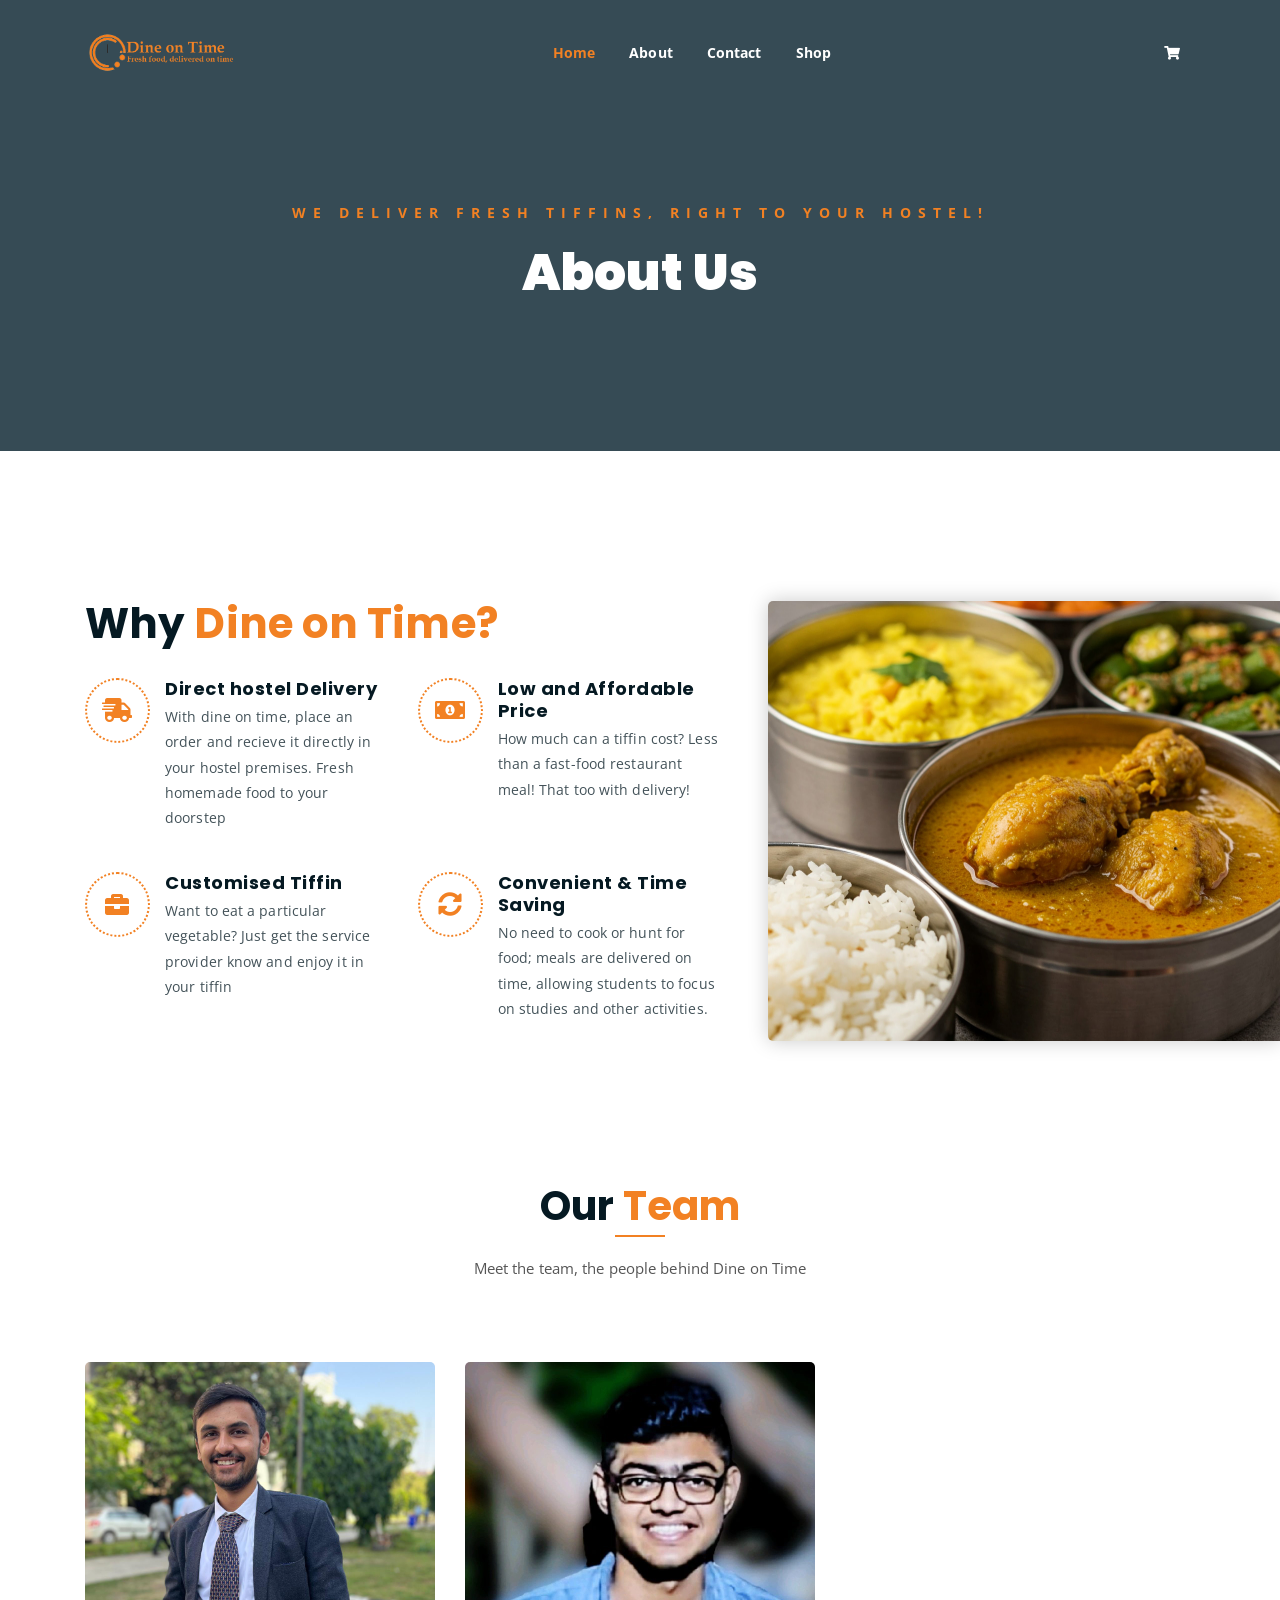
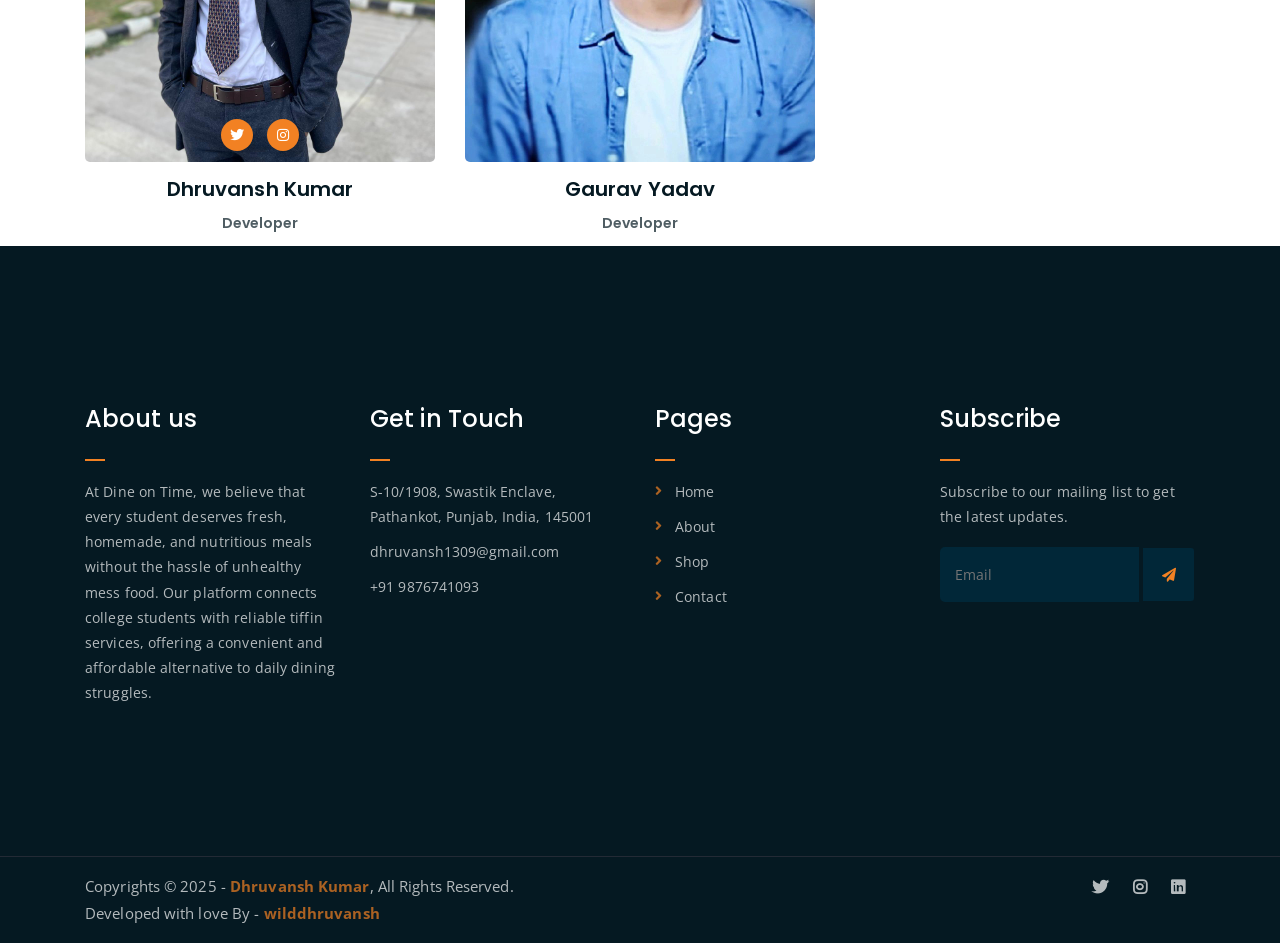
==== commit 530d3ae7: "Updated some files" ====
--- a/about.html
+++ b/about.html
@@ -237,6 +237,17 @@
 						</ul>
 					</div>
 				</div>
+				<div class="col-lg-4 col-md-6">
+					<div class="single-team-item">
+						<div class="team-bg team-bg-2"></div>
+						<h4>Gaurav Yadav <span>Developer</span></h4>
+						<ul class="social-link-team">
+							<!-- <li><a href="#" target="_blank"><i class="fab fa-facebook-f"></i></a></li> -->
+							<!-- <li><a href="https://x.com/SurveyCorps09" target="_blank"><i class="fab fa-twitter"></i></a></li>
+							<li><a href="https://www.instagram.com/dhruvansh._.k/" target="_blank"><i class="fab fa-instagram"></i></a></li> -->
+						</ul>
+					</div>
+				</div>
 				<!-- <div class="col-lg-4 col-md-6">
 					<div class="single-team-item">
 						<div class="team-bg team-bg-2"></div>
--- a/assets/css/main.css
+++ b/assets/css/main.css
@@ -2178,7 +2178,7 @@
 }
 
 .team-bg-2 {
-  background-image: url(../img/team/team-2.jpg);
+  background-image: url(../img/team/pic1.jpg);
 }
 
 .team-bg-3 {
